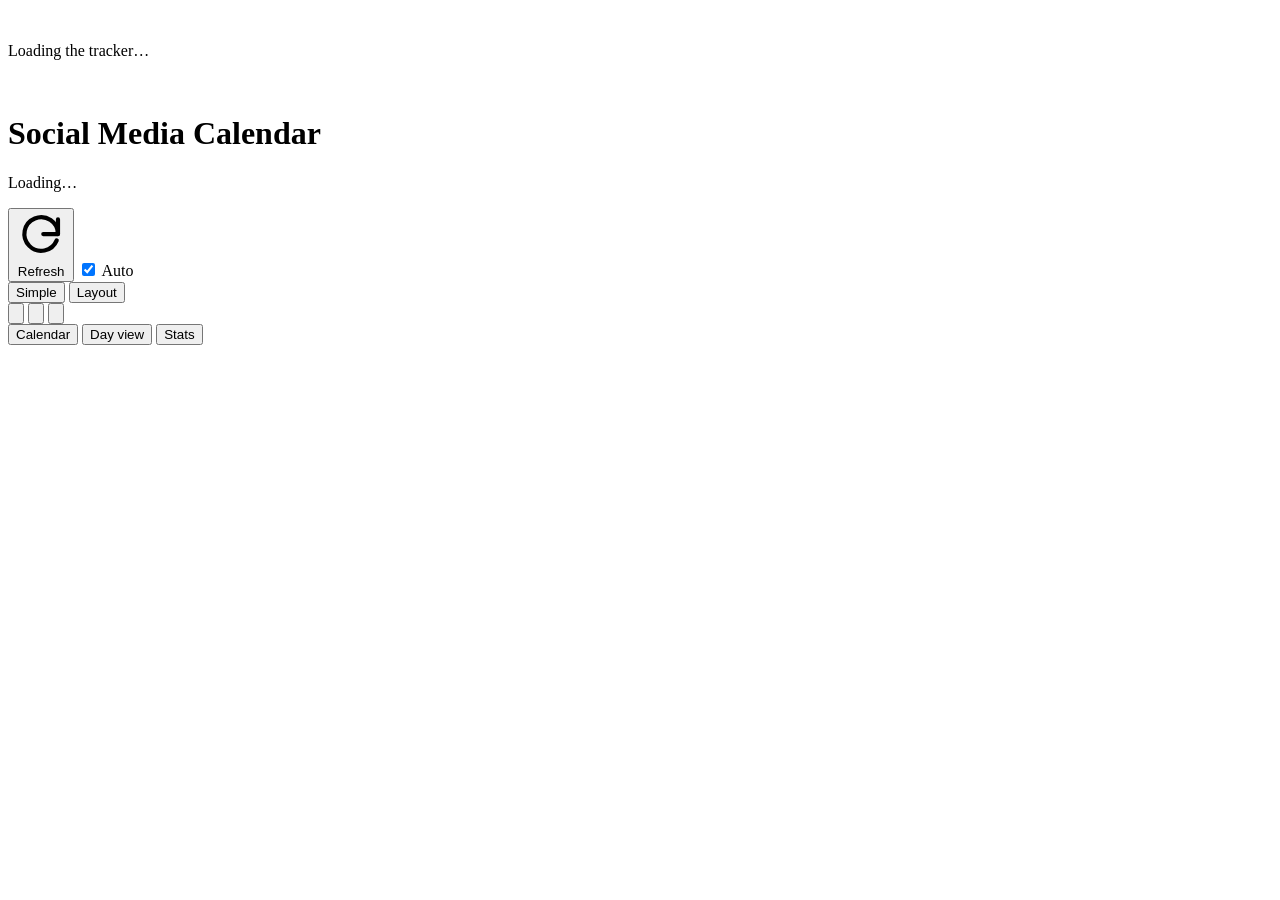
==== index.html @ 9141e15e "Add files via upload" ====
<!doctype html>
<html lang="en">
<head>
<meta charset="utf-8">
<meta name="viewport" content="width=device-width, initial-scale=1">
<title>Social Media Calendar — FUNalo MAX</title>
<meta name="theme-color" content="#ffffff">
<link rel="icon" href="img/profile_funalomax.png">
<link rel="preload" href="font/HelveticaNeue-Roman.otf" as="font" type="font/otf" crossorigin>
<link rel="preload" href="font/HelveticaNeue-Medium.otf" as="font" type="font/otf" crossorigin>

<!-- Order matters only for the first two: tokens define the variables everything else reads. -->
<link rel="stylesheet" href="css/fonts.css">
<link rel="stylesheet" href="css/tokens.css">
<link rel="stylesheet" href="css/base.css">
<link rel="stylesheet" href="css/shell.css">
<link rel="stylesheet" href="css/controls.css">
<link rel="stylesheet" href="css/calendar.css">
<link rel="stylesheet" href="css/dayview.css">
<link rel="stylesheet" href="css/post-card.css">
<link rel="stylesheet" href="css/media.css">
<link rel="stylesheet" href="css/mock-facebook.css">
<link rel="stylesheet" href="css/mock-instagram.css">
<link rel="stylesheet" href="css/mock-x.css">
<link rel="stylesheet" href="css/stats.css">
<link rel="stylesheet" href="css/states.css">
</head>
<body>

<div class="loader" id="loader">
  <img class="loader__mark" src="img/profile_funalomax.png" alt="">
  <div class="loader__ring" role="status" aria-label="Loading"></div>
  <p class="loader__label">Loading the tracker&hellip;</p>
</div>

<header class="appbar">
  <div class="appbar__brand">
    <img class="appbar__logo" src="img/profile_funalomax.png" alt="">
    <div class="appbar__titles">
      <h1 class="appbar__title">Social Media Calendar</h1>
      <p class="appbar__sync" id="sync-label">Loading&hellip;</p>
    </div>
  </div>

  <div class="appbar__actions">
    <div class="refresh">
      <button class="btn btn--icon" id="btn-refresh" data-act="refresh"
              title="Re-read the sheet now (R)" aria-label="Refresh data">
        <svg class="icon icon--spin-target" viewBox="0 0 24 24" aria-hidden="true">
          <path d="M20 11a8 8 0 1 0-.6 3" fill="none" stroke="currentColor" stroke-width="2"
                stroke-linecap="round"/>
          <path d="M20 4v7h-7" fill="none" stroke="currentColor" stroke-width="2"
                stroke-linecap="round" stroke-linejoin="round"/>
        </svg>
        <span class="btn__label">Refresh</span>
        <span class="refresh-dot" id="refresh-dot" hidden></span>
      </button>

      <label class="autochk" title="Re-read the sheet every minute">
        <input type="checkbox" id="chk-auto" data-act="toggle-auto" checked>
        <span class="autochk__box" aria-hidden="true"></span>
        <span class="autochk__label">Auto</span>
      </label>
    </div>

    <div class="seg" role="group" aria-label="Post rendering mode">
      <button class="seg__btn" data-act="set-mode" data-mode="simple">Simple</button>
      <button class="seg__btn" data-act="set-mode" data-mode="layout">Layout</button>
    </div>

    <div class="seg seg--icons" role="group" aria-label="Colour theme">
      <button class="seg__btn" data-act="set-theme" data-theme="light" title="Light" aria-label="Light theme">
        <svg class="icon" viewBox="0 0 24 24" aria-hidden="true">
          <circle cx="12" cy="12" r="4.2" fill="currentColor"/>
          <g stroke="currentColor" stroke-width="1.9" stroke-linecap="round">
            <path d="M12 2.4v2.3M12 19.3v2.3M2.4 12h2.3M19.3 12h2.3"/>
            <path d="M5.2 5.2l1.6 1.6M17.2 17.2l1.6 1.6M18.8 5.2l-1.6 1.6M6.8 17.2l-1.6 1.6"/>
          </g>
        </svg>
      </button>
      <button class="seg__btn" data-act="set-theme" data-theme="system" title="Match system" aria-label="Match system theme">
        <svg class="icon" viewBox="0 0 24 24" aria-hidden="true">
          <rect x="2.8" y="4.2" width="18.4" height="12.6" rx="2" fill="none"
                stroke="currentColor" stroke-width="1.9"/>
          <path d="M8.5 20.2h7" stroke="currentColor" stroke-width="1.9" stroke-linecap="round"/>
        </svg>
      </button>
      <button class="seg__btn" data-act="set-theme" data-theme="dark" title="Dark" aria-label="Dark theme">
        <svg class="icon" viewBox="0 0 24 24" aria-hidden="true">
          <path d="M20.5 14.6A8.6 8.6 0 0 1 9.4 3.5a8.7 8.7 0 1 0 11.1 11.1Z" fill="currentColor"/>
        </svg>
      </button>
    </div>
  </div>
</header>

<nav class="tabs" role="tablist" aria-label="Views">
  <button class="tab" role="tab" data-act="set-view" data-view="calendar">Calendar</button>
  <button class="tab" role="tab" data-act="set-view" data-view="day">Day view</button>
  <button class="tab" role="tab" data-act="set-view" data-view="stats">Stats</button>
</nav>

<!-- Raised when the sheet has postings whose date went by without ever being
     marked Posted. Sits above the filter bar so it is present on every tab. -->
<div class="alertbar" id="alertbar" hidden></div>

<div class="filterbar" id="filterbar" hidden></div>

<main class="main" id="main">
  <section class="view" id="view-calendar" role="tabpanel" aria-label="Calendar"></section>
  <section class="view" id="view-day" role="tabpanel" aria-label="Day view"></section>
  <section class="view" id="view-stats" role="tabpanel" aria-label="Stats"></section>
  <div class="statuspane" id="statuspane" hidden></div>
</main>

<div class="toasts" id="toasts" aria-live="polite"></div>

<noscript>
  <div class="bootmsg">
    <h2>JavaScript is required</h2>
    <p>This page builds the calendar in the browser from a live Google Sheet, so it needs
       JavaScript enabled.</p>
  </div>
</noscript>

<!--
  Boot guard - deliberately a CLASSIC inline script, not a module.

  Browsers refuse to load ES modules over file://, so js/main.js would never
  run and the page would sit blank forever. This runs regardless, explains what
  went wrong, and also acts as a watchdog if the modules fail for any other
  reason (a missing file, a bad deploy, a blocked script).
-->
<script>
(function () {
  var served = location.protocol === 'http:' || location.protocol === 'https:';

  function panel(html) {
    document.documentElement.setAttribute('data-boot-error', '1');
    var d = document.createElement('div');
    d.className = 'bootmsg';
    d.innerHTML = html;
    document.body.appendChild(d);
  }

  var SERVE_FIX =
    '<p>Run a small local server from this folder instead:</p>' +
    '<pre>python -m http.server 8000</pre>' +
    '<p>then open <a href="http://localhost:8000">http://localhost:8000</a>. ' +
    'Any real host - GitHub Pages, Netlify, an internal server - works too.</p>';

  if (!served) {
    panel(
      '<h2>This page needs to be served over HTTP</h2>' +
      '<p>It is open as <code>' + location.protocol + '</code> rather than from a web ' +
      'server. Two things break in that mode: the browser blocks ES modules, and ' +
      'Google refuses the cross-origin request for the sheet because the page has no ' +
      'real origin.</p>' + SERVE_FIX);
    return;
  }

  // Watchdog: if boot() never runs, say so instead of showing "Loading..." forever.
  window.setTimeout(function () {
    if (window.__fmcalBooted) return;
    panel(
      '<h2>The page did not finish loading</h2>' +
      '<p>The scripts under <code>js/</code> did not start. That usually means a file ' +
      'is missing or was not uploaded - open the browser console to see which one.</p>' +
      '<p>If you just edited the files, force a reload with ' +
      '<code>Ctrl</code>+<code>Shift</code>+<code>R</code> to clear the cached copy.</p>');
  }, 8000);
})();
</script>

<script type="module" src="js/main.js"></script>
</body>
</html>
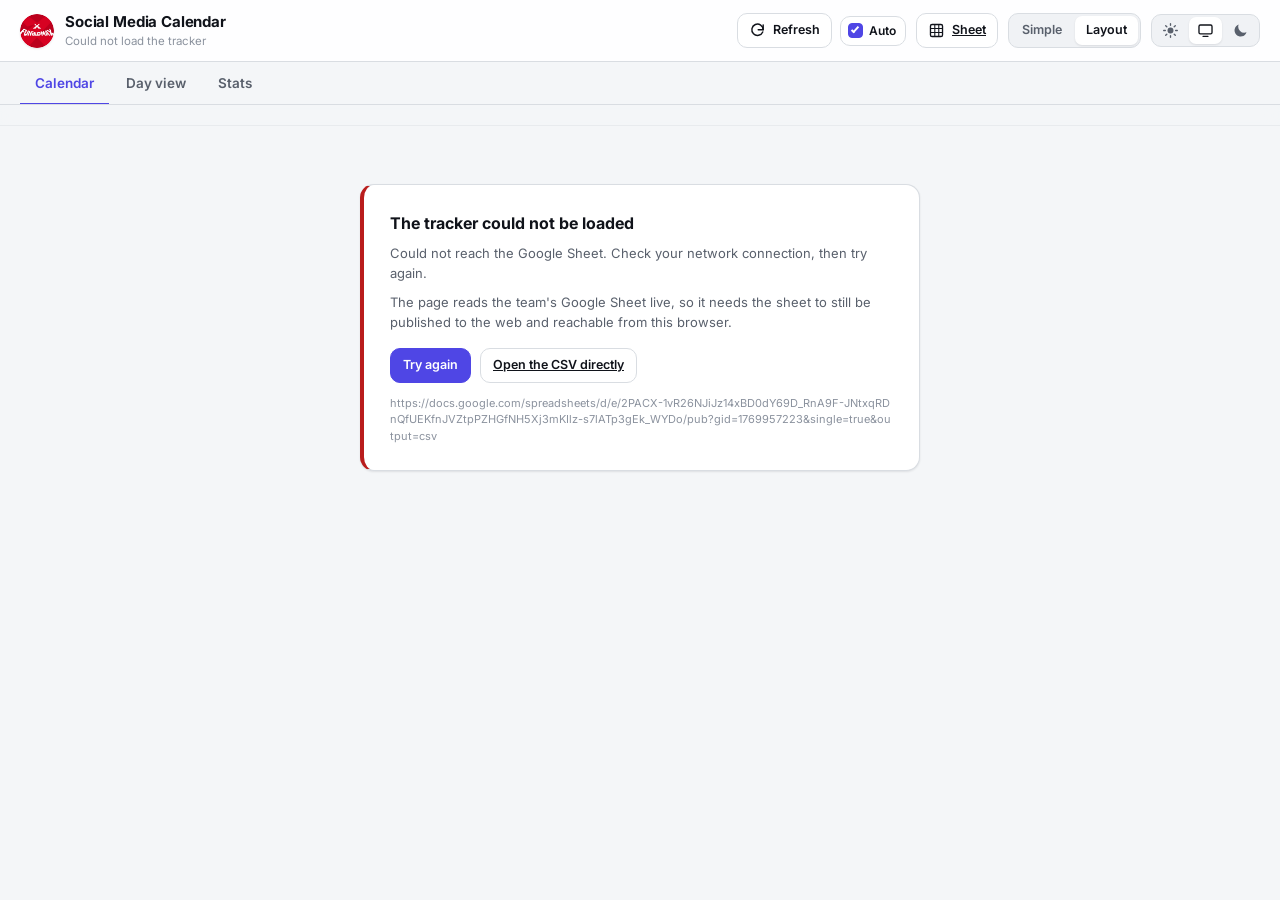
==== commit 0d51aae9: "update" ====
--- a/index.html
+++ b/index.html
@@ -6,8 +6,12 @@
 <title>Social Media Calendar — FUNalo MAX</title>
 <meta name="theme-color" content="#ffffff">
 <link rel="icon" href="img/profile_funalomax.png">
-<link rel="preload" href="font/HelveticaNeue-Roman.otf" as="font" type="font/otf" crossorigin>
-<link rel="preload" href="font/HelveticaNeue-Medium.otf" as="font" type="font/otf" crossorigin>
+<!-- One variable file carries every weight the page uses, so this single
+     preload covers the whole of it. The italic file is not preloaded: almost
+     nothing on the page is italic, and fetching it up front would compete with
+     the sheet. -->
+<link rel="preload" href="font/Inter-VariableFont_opsz,wght.ttf" as="font"
+      type="font/ttf" crossorigin>
 
 <!-- Order matters only for the first two: tokens define the variables everything else reads. -->
 <link rel="stylesheet" href="css/fonts.css">
@@ -23,6 +27,7 @@
 <link rel="stylesheet" href="css/mock-instagram.css">
 <link rel="stylesheet" href="css/mock-x.css">
 <link rel="stylesheet" href="css/stats.css">
+<link rel="stylesheet" href="css/lightbox.css">
 <link rel="stylesheet" href="css/states.css">
 </head>
 <body>
@@ -63,6 +68,20 @@
       </label>
     </div>
 
+    <!-- The page is read-only by design, so this is the way back to the place
+         the data is actually edited. href is filled in by js/main.js from
+         SHEET_URL, so the address lives in exactly one file. -->
+    <a class="btn btn--icon" id="btn-sheet" href="#" target="_blank" rel="noopener noreferrer"
+       title="Open the tracker sheet in a new tab">
+      <svg class="icon" viewBox="0 0 24 24" aria-hidden="true">
+        <rect x="3.5" y="3.5" width="17" height="17" rx="2.2" fill="none"
+              stroke="currentColor" stroke-width="1.9"/>
+        <path d="M3.5 9.2h17M3.5 14.8h17M9.6 3.5v17M15.2 3.5v17" stroke="currentColor"
+              stroke-width="1.5"/>
+      </svg>
+      <span class="btn__label">Sheet</span>
+    </a>
+
     <div class="seg" role="group" aria-label="Post rendering mode">
       <button class="seg__btn" data-act="set-mode" data-mode="simple">Simple</button>
       <button class="seg__btn" data-act="set-mode" data-mode="layout">Layout</button>
@@ -100,10 +119,6 @@
   <button class="tab" role="tab" data-act="set-view" data-view="stats">Stats</button>
 </nav>
 
-<!-- Raised when the sheet has postings whose date went by without ever being
-     marked Posted. Sits above the filter bar so it is present on every tab. -->
-<div class="alertbar" id="alertbar" hidden></div>
-
 <div class="filterbar" id="filterbar" hidden></div>
 
 <main class="main" id="main">
@@ -113,7 +128,13 @@
   <div class="statuspane" id="statuspane" hidden></div>
 </main>
 
-<div class="toasts" id="toasts" aria-live="polite"></div>
+<!-- One corner for everything that talks to the user: the standing notices
+     (past due, coming up) and the transient toasts, queued rather than stacked
+     on top of each other. Fixed, so it is present on every tab. -->
+<div class="cornerstack">
+  <div class="toasts" id="toasts" aria-live="polite"></div>
+  <div class="alertbar" id="alertbar" aria-live="polite" hidden></div>
+</div>
 
 <noscript>
   <div class="bootmsg">
--- a/css/fonts.css
+++ b/css/fonts.css
@@ -0,0 +1,37 @@
+/* ============================================================================
+   fonts.css — Inter, self-hosted from font/.
+
+   Two files cover the whole page. These are VARIABLE fonts: one upright file
+   carries every weight from 100 to 900 as a continuous axis, and one italic
+   file does the same, so there is no per-weight @font-face list and no weight
+   the page can ask for and not get.
+
+   `font-weight: 100 900` is what tells the browser the file spans that range.
+   Without it the face is treated as a single static weight and every other
+   weight is faked, which is exactly the blurry synthetic bold this replaces.
+
+   Inter also has an optical-size axis (opsz). `font-optical-sizing: auto` in
+   base.css lets the browser drive it from the font size, which is what keeps
+   a 10px status pill and a 26px KPI number looking like the same typeface.
+
+   `font-display: swap` means text is readable immediately in the fallback and
+   re-renders once the face lands, so a slow font never leaves the page blank.
+   ========================================================================== */
+
+@font-face {
+  font-family: "Inter Variable";
+  src: url("../font/Inter-VariableFont_opsz,wght.ttf") format("truetype");
+  font-weight: 100 900;
+  font-stretch: 100%;
+  font-style: normal;
+  font-display: swap;
+}
+
+@font-face {
+  font-family: "Inter Variable";
+  src: url("../font/Inter-Italic-VariableFont_opsz,wght.ttf") format("truetype");
+  font-weight: 100 900;
+  font-stretch: 100%;
+  font-style: italic;
+  font-display: swap;
+}
--- a/css/tokens.css
+++ b/css/tokens.css
@@ -0,0 +1,157 @@
+/* ============================================================================
+   tokens.css — the only place colours are defined.
+   Light is the base; dark overrides ONLY the tokens. A resolved data-theme
+   ("light" | "dark") is always written onto <html> by js/theme.js, so CSS never
+   has to deal with the tri-state "system" value or duplicate a media query.
+   ========================================================================== */
+
+:root {
+  color-scheme: light;
+
+  /* surfaces */
+  --bg:           #f4f6f8;
+  --bg-elev:      #ffffff;
+  --surface:      #ffffff;
+  --surface-2:    #f0f2f5;
+  --surface-3:    #e4e6eb;
+  --border:       #d9dde2;
+  --border-soft:  #e8ebee;
+
+  /* text */
+  --text:         #10131a;
+  --text-dim:     #59606c;
+  --text-faint:   #8b929e;
+  --text-inverse: #ffffff;
+
+  /* app accent (deliberately NOT a brand colour — brands get their own hues) */
+  --accent:       #4f46e5;
+  --accent-2:     #a855f7;
+  --accent-soft:  #eceafe;
+  --on-accent:    #ffffff;
+
+  /* caption tokens — links and hashtags are visibly different from each other */
+  --link:         #1a73e8;
+  --hash:         #1a73e8;
+  --mention:      #1a73e8;
+
+  /* status - one pair per stage of the workflow */
+  --st-needs:          #b45309;
+  --st-needs-bg:       #fef3c7;
+  --st-revision:       #c2410c;
+  --st-revision-bg:    #ffedd5;
+  --st-approval:       #1d4ed8;
+  --st-approval-bg:    #dbeafe;
+  --st-approved:       #0f766e;
+  --st-approved-bg:    #ccfbf1;
+  --st-scheduled:      #4338ca;
+  --st-scheduled-bg:   #e0e7ff;
+  --st-posted:         #15803d;
+  --st-posted-bg:      #dcfce7;
+  --st-resched:        #7e22ce;
+  --st-resched-bg:     #f3e8ff;
+  --st-unknown:        #6b7280;
+  --st-unknown-bg:     #eceff3;
+
+  /* feedback */
+  --warn:         #b45309;
+  --warn-bg:      #fef3c7;
+  --danger:       #b91c1c;
+  --danger-bg:    #fee2e2;
+
+  /* chrome */
+  --shadow-sm:  0 1px 2px rgba(16, 19, 26, .06), 0 1px 3px rgba(16, 19, 26, .04);
+  --shadow-md:  0 2px 6px rgba(16, 19, 26, .07), 0 8px 24px rgba(16, 19, 26, .06);
+  --shadow-lg:  0 10px 40px rgba(16, 19, 26, .14);
+  --ring:       0 0 0 3px color-mix(in srgb, var(--accent) 35%, transparent);
+
+  --radius-sm: 6px;
+  --radius:    10px;
+  --radius-lg: 14px;
+  --radius-xl: 18px;
+
+  /* placeholder weave — tuned separately per theme so it stays subtle in both */
+  --ph-a: #dfe3e9;
+  --ph-b: #eef1f5;
+
+  /* layout */
+  --strip-w:     500px;
+  --appbar-h:    62px;
+  --maxw:        1500px;
+}
+
+:root[data-theme="dark"] {
+  color-scheme: dark;
+
+  --bg:           #0e1013;
+  --bg-elev:      #15181c;
+  --surface:      #191d22;
+  --surface-2:    #22262c;
+  --surface-3:    #2c3138;
+  --border:       #2f353c;
+  --border-soft:  #23282e;
+
+  --text:         #e8eaed;
+  --text-dim:     #a5adb8;
+  --text-faint:   #737b86;
+  --text-inverse: #0e1013;
+
+  --accent:       #8b83f7;
+  --accent-2:     #c084fc;
+  --accent-soft:  #241f47;
+  --on-accent:    #10121a;
+
+  --link:         #6aa9ff;
+  --hash:         #6aa9ff;
+  --mention:      #6aa9ff;
+
+  --st-needs:          #fbbf24;
+  --st-needs-bg:       #3a2a06;
+  --st-revision:       #fb923c;
+  --st-revision-bg:    #3b1f08;
+  --st-approval:       #7dafff;
+  --st-approval-bg:    #12244a;
+  --st-approved:       #5eead4;
+  --st-approved-bg:    #0a2f2b;
+  --st-scheduled:      #a5b4fc;
+  --st-scheduled-bg:   #1e1f4d;
+  --st-posted:         #4ade80;
+  --st-posted-bg:      #10301c;
+  --st-resched:        #c79cff;
+  --st-resched-bg:     #2b1a44;
+  --st-unknown:        #9aa3ae;
+  --st-unknown-bg:     #262b31;
+
+  --warn:         #fbbf24;
+  --warn-bg:      #3a2a06;
+  --danger:       #f87171;
+  --danger-bg:    #3b1414;
+
+  --shadow-sm:  0 1px 2px rgba(0, 0, 0, .5);
+  --shadow-md:  0 2px 8px rgba(0, 0, 0, .5), 0 12px 30px rgba(0, 0, 0, .38);
+  --shadow-lg:  0 14px 46px rgba(0, 0, 0, .62);
+
+  --ph-a: #23282f;
+  --ph-b: #2b3138;
+}
+
+/* ---------------------------------------------------------------------------
+   Brand + platform hues. These are identity colours, so they do NOT flip with
+   the theme — only their soft backgrounds do.
+   ------------------------------------------------------------------------- */
+:root {
+  --brand-funalomax:          #e4322b;
+  --brand-funalomax-studios:  #7c3aed;
+  --brand-solaire-online:     #c0932f;
+  --brand-unknown:            #7b8493;
+
+  --pf-facebook:    #1877f2;
+  --pf-instagram:   #e1306c;
+  --pf-x:           #0f1419;
+  --pf-tiktok:      #fe2c55;
+  --pf-youtube:     #ff0000;
+  --pf-linkedin:    #0a66c2;
+  --pf-unspecified: #8b929e;
+}
+
+/* X's mark is black; it needs a light value on a dark ground. */
+:root[data-theme="dark"] { --pf-x: #e8eaed; }
--- a/css/base.css
+++ b/css/base.css
@@ -0,0 +1,126 @@
+/* ============================================================================
+   base.css — reset, typography, shared primitives.
+   ========================================================================== */
+
+*, *::before, *::after { box-sizing: border-box; }
+
+html { -webkit-text-size-adjust: 100%; }
+
+/* One stack, used everywhere. The self-hosted variable face comes first; a
+   locally installed Inter, then the system UI font, cover the gap while the
+   file loads. The emoji families are kept at the end because the captions are
+   full of emoji that Inter does not contain. */
+:root {
+  --font: "Inter Variable", Inter, system-ui, -apple-system, "Segoe UI",
+          Roboto, Helvetica, Arial, sans-serif,
+          "Apple Color Emoji", "Segoe UI Emoji", "Noto Color Emoji";
+}
+
+body {
+  margin: 0;
+  background: var(--bg);
+  color: var(--text);
+  font: 400 14.5px/1.5 var(--font);
+  overflow-x: hidden;
+
+  /* Inter carries an optical-size axis; letting the browser drive it from the
+     font size is what keeps a 10px status pill and a 26px KPI number reading
+     as the same typeface rather than as one scaled up. */
+  font-optical-sizing: auto;
+}
+
+/* Form controls do not inherit the page font by default. */
+button, input, select, textarea { font-family: inherit; }
+
+/* The one transition that fires on a theme flip. js/theme.js adds .theming for
+   160ms so this never runs during ordinary renders. */
+.theming, .theming * {
+  transition: background-color .16s ease, color .16s ease, border-color .16s ease;
+}
+
+h1, h2, h3, h4, p, figure { margin: 0; }
+img { max-width: 100%; display: block; }
+button { font: inherit; color: inherit; }
+a { color: var(--link); }
+
+:where(button, [tabindex], a):focus-visible {
+  outline: none;
+  box-shadow: var(--ring);
+  border-radius: var(--radius-sm);
+}
+
+code, pre {
+  font-family: ui-monospace, SFMono-Regular, "SF Mono", Menlo, Consolas, monospace;
+  font-size: .92em;
+}
+pre {
+  background: var(--surface-2);
+  border: 1px solid var(--border);
+  border-radius: var(--radius);
+  padding: 10px 12px;
+  overflow-x: auto;
+  margin: 10px 0;
+}
+
+/* thin, theme-aware scrollbars */
+* { scrollbar-width: thin; scrollbar-color: var(--surface-3) transparent; }
+*::-webkit-scrollbar { width: 9px; height: 9px; }
+*::-webkit-scrollbar-track { background: transparent; }
+*::-webkit-scrollbar-thumb {
+  background: var(--surface-3);
+  border-radius: 99px;
+  border: 2px solid transparent;
+  background-clip: content-box;
+}
+*::-webkit-scrollbar-thumb:hover { background: var(--text-faint); background-clip: content-box; }
+
+.icon { width: 17px; height: 17px; flex: 0 0 auto; }
+
+/* ---------------------------------------------------------------------------
+   .glyph — the single primitive for every black PNG icon in img/.
+   The PNG is used as a MASK, so the visible colour is currentColor: one asset
+   works in both themes and can also take a state colour (an IG like turning
+   red) with no extra files and no filter maths.
+
+   The mask-image itself is set INLINE by glyph() in js/render-post.js. It
+   cannot live here: a url() routed through a custom property is resolved
+   against the stylesheet that consumes it, so "img/x.png" would become
+   "css/img/x.png". Declared inline, the path stays document-relative.
+   ------------------------------------------------------------------------- */
+.glyph {
+  display: inline-block;
+  width: 1.2em;
+  height: 1.2em;
+  flex: 0 0 auto;
+  background-color: currentColor;
+  -webkit-mask-position: center;  mask-position: center;
+  -webkit-mask-size: contain;     mask-size: contain;
+  -webkit-mask-repeat: no-repeat; mask-repeat: no-repeat;
+}
+
+.sr-only {
+  position: absolute; width: 1px; height: 1px;
+  padding: 0; margin: -1px; overflow: hidden;
+  clip: rect(0 0 0 0); white-space: nowrap; border: 0;
+}
+
+/* The mock layouts are a preview, not a document: dragging across one should
+   move the rail, not smear a text selection over it. The caption is the one
+   thing you might want out of a mock, and clicking it copies the whole thing. */
+.postframe, .mock-fb, .mock-ig, .mock-x {
+  -webkit-user-select: none;
+  user-select: none;
+}
+
+.stack { display: flex; flex-direction: column; }
+.row   { display: flex; align-items: center; }
+.spacer { flex: 1 1 auto; }
+
+@media (prefers-reduced-motion: reduce) {
+  *, *::before, *::after {
+    animation-duration: .001ms !important;
+    animation-iteration-count: 1 !important;
+    transition-duration: .001ms !important;
+    scroll-behavior: auto !important;
+  }
+}
--- a/css/shell.css
+++ b/css/shell.css
@@ -0,0 +1,297 @@
+/* ============================================================================
+   shell.css — app bar, tabs, filter bar, view roots.
+   ========================================================================== */
+
+/* ---------------------------------------------------------------------------
+   The app bar rolls up when you scroll down and comes back when you scroll up,
+   so reading gets the height while the controls stay one flick away.
+
+   Sliding it up with a transform alone is not enough here. A transform is
+   purely visual: the bar keeps its place in the layout, so everything below it
+   stays exactly where it was and the day strips - which are sized from where
+   the rail actually sits on screen - gain nothing. The negative margin is what
+   actually hands the space back; the transform is what makes that look like
+   the bar sliding away rather than the page jumping.
+
+   --chrome-h is the bar's MEASURED height, written by main.js. It wraps to two
+   rows on a narrow window, so a hardcoded 62px would leave a band of empty
+   space behind on exactly the screens with the least to spare.
+   ------------------------------------------------------------------------- */
+
+.appbar {
+  position: sticky; top: 0; z-index: 40;
+  transition: transform .24s cubic-bezier(.22, .61, .36, 1),
+              margin-bottom .24s cubic-bezier(.22, .61, .36, 1);
+  display: flex; align-items: center; gap: 16px;
+  flex-wrap: wrap;
+  min-height: var(--appbar-h);
+  padding: 9px 20px;
+  background: color-mix(in srgb, var(--bg-elev) 88%, transparent);
+  backdrop-filter: saturate(160%) blur(12px);
+  border-bottom: 1px solid var(--border);
+}
+
+.appbar__brand { display: flex; align-items: center; gap: 11px; min-width: 0; }
+
+.appbar__logo {
+  width: 34px; height: 34px; border-radius: 50%;
+  object-fit: cover; flex: 0 0 auto;
+  box-shadow: var(--shadow-sm);
+}
+
+.appbar__titles { min-width: 0; }
+
+.appbar__title {
+  font-size: 15px; font-weight: 700; letter-spacing: -.01em;
+  white-space: nowrap; overflow: hidden; text-overflow: ellipsis;
+}
+
+.appbar__sync {
+  font-size: 11.5px; color: var(--text-faint);
+  display: flex; align-items: center; gap: 6px;
+  white-space: nowrap;
+}
+.appbar__sync b { font-weight: 600; color: var(--text-dim); }
+
+.appbar__actions {
+  margin-left: auto;
+  display: flex; align-items: center; gap: 10px; flex-wrap: wrap;
+}
+
+/* ------------------------------- tabs ----------------------------------- */
+
+:root[data-chrome="hidden"] .appbar {
+  transform: translateY(-100%);
+  margin-bottom: calc(-1 * var(--chrome-h, var(--appbar-h)));
+}
+
+/* The sticky rows below it re-anchor to where the bar used to be. */
+:root[data-chrome="hidden"] .tabs { top: 0; }
+:root[data-chrome="hidden"] .filterbar { top: var(--tabs-h, 43px); }
+
+@media (prefers-reduced-motion: reduce) {
+  .appbar { transition: none; }
+}
+
+.tabs {
+  position: sticky; top: var(--appbar-h); z-index: 30;
+  display: flex; gap: 2px;
+  padding: 0 20px;
+  background: var(--bg);
+  border-bottom: 1px solid var(--border);
+  overflow-x: auto;
+  scrollbar-width: none;
+}
+.tabs::-webkit-scrollbar { display: none; }
+
+.tab {
+  appearance: none; background: none; border: 0;
+  padding: 11px 15px 10px;
+  font-size: 13.5px; font-weight: 600;
+  color: var(--text-dim);
+  cursor: pointer; white-space: nowrap;
+  border-bottom: 2px solid transparent;
+  margin-bottom: -1px;
+}
+.tab:hover { color: var(--text); }
+.tab[aria-selected="true"] { color: var(--accent); border-bottom-color: var(--accent); }
+
+/* ----------------------------- filter bar -------------------------------- */
+
+.filterbar {
+  position: sticky; top: calc(var(--appbar-h) + var(--tabs-h, 43px)); z-index: 20;
+  display: flex; align-items: flex-start; gap: 8px 18px; flex-wrap: wrap;
+  padding: 10px 20px;
+  background: color-mix(in srgb, var(--bg) 92%, transparent);
+  backdrop-filter: blur(8px);
+  border-bottom: 1px solid var(--border-soft);
+}
+
+.fgroup { display: flex; align-items: center; gap: 7px; flex-wrap: wrap; }
+
+.fgroup__label {
+  font-size: 10.5px; font-weight: 700; letter-spacing: .07em;
+  text-transform: uppercase; color: var(--text-faint);
+  padding-right: 1px;
+}
+
+.filterbar__tail {
+  margin-left: auto;
+  display: flex; align-items: center; gap: 10px;
+  font-size: 12px; color: var(--text-dim);
+  white-space: nowrap;
+}
+.filterbar__count b { color: var(--text); font-weight: 700; }
+
+/* ------------------------------ views ------------------------------------ */
+
+.main {
+  max-width: var(--maxw);
+  margin: 0 auto;
+  padding: 18px 20px 64px;
+}
+
+/* The day rail wants every pixel the window has, so that whole strips fit side
+   by side instead of the last one being sliced off. The other two tabs keep
+   the reading measure. */
+:root[data-view="day"] .main { max-width: none; }
+
+.view[hidden] { display: none; }
+
+.viewhead {
+  display: flex; align-items: center; gap: 12px; flex-wrap: wrap;
+  margin-bottom: 14px;
+}
+.viewhead__title {
+  font-size: 19px; font-weight: 700; letter-spacing: -.02em;
+  min-width: 190px;
+}
+.viewhead__title small {
+  display: block; font-size: 11.5px; font-weight: 500;
+  color: var(--text-faint); letter-spacing: 0;
+}
+.viewhead__nav { display: flex; align-items: center; gap: 6px; }
+
+/* Lives inside .cornerstack, so it is positioned by the stack rather than by
+   pinning itself to the same corner and overlapping the notices. */
+.toasts {
+  display: flex; flex-direction: column; gap: 8px;
+}
+
+/* The filter toggle only exists on narrow screens; wide screens always show
+   the full bar, so it stays hidden there. */
+.fbar-toggle { display: none; }
+
+@media (max-width: 720px) {
+  .appbar { padding: 8px 14px; gap: 10px; }
+  .appbar__actions { gap: 7px; width: 100%; }
+  .tabs { padding: 0 14px; top: auto; position: static; }
+  .filterbar { padding: 9px 14px; position: static; gap: 8px; }
+  .main { padding: 14px 14px 56px; }
+  .btn__label { display: none; }
+
+  /* Four chip groups eat most of a phone screen and squeeze the day strips
+     down to nothing, so they collapse behind a toggle by default. */
+  .fbar-toggle {
+    display: inline-flex; align-items: center; gap: 7px;
+    padding: 6px 12px;
+    background: var(--surface);
+    color: var(--text);
+    border: 1px solid var(--border);
+    border-radius: 99px;
+    font-size: 12.5px; font-weight: 600;
+    cursor: pointer;
+  }
+  .fbar-toggle__n {
+    display: inline-flex; align-items: center; justify-content: center;
+    min-width: 17px; height: 17px; padding: 0 5px;
+    border-radius: 99px;
+    background: var(--accent); color: var(--on-accent);
+    font-size: 10.5px; font-weight: 700;
+  }
+  .filterbar:not(.is-open) .fgroup { display: none; }
+  .filterbar__tail { margin-left: auto; }
+}
+
+/* ============================================================================
+   The bottom-right corner stack.
+
+   One fixed column holds both the standing notices and the transient toasts,
+   so they queue above each other instead of overlapping in the same corner.
+   Toasts sit above the notices, so a passing message never covers a standing
+   one and neither has to move to make room.
+   ========================================================================== */
+
+.cornerstack {
+  position: fixed;
+  right: 18px; bottom: 18px;
+  z-index: 95;
+  display: flex; flex-direction: column; gap: 10px;
+  align-items: flex-end;
+  width: min(370px, calc(100vw - 36px));
+  pointer-events: none;            /* the gaps between cards stay click-through */
+}
+.cornerstack > * { pointer-events: auto; width: 100%; }
+
+.alertbar { display: flex; flex-direction: column; gap: 10px; }
+.alertbar[hidden] { display: none; }
+
+/* ---------------------------------------------------------------------------
+   A notice.
+
+   Bottom-right rather than a band across the top: it should nag without
+   shoving the calendar down the page, and it stays put while it is open. It
+   bounces on a slow loop so it keeps catching the eye of someone who has
+   settled into the view, and stops while hovered so it is not moving when you
+   go to click it.
+   ------------------------------------------------------------------------- */
+
+.notice {
+  --notice-c: var(--danger);
+  display: flex; align-items: flex-start; gap: 11px;
+  padding: 13px 14px;
+  background: var(--bg-elev);
+  color: var(--notice-c);
+  border: 1px solid color-mix(in srgb, var(--notice-c) 45%, transparent);
+  border-left: 4px solid var(--notice-c);
+  border-radius: var(--radius-lg);
+  box-shadow: var(--shadow-lg);
+  animation: alertin .3s ease both, alertnudge 4.5s ease-in-out 1.2s infinite;
+}
+
+/* Work that is merely approaching is a heads-up, not a failure, so it takes
+   the app accent rather than the danger red the past-due notice owns. */
+.notice--soon { --notice-c: var(--accent); }
+
+/* Stop moving the moment someone reaches for it. */
+.notice:hover, .notice:focus-within { animation: alertin .3s ease both; }
+
+@keyframes alertin {
+  from { opacity: 0; transform: translateY(14px) scale(.96); }
+  to   { opacity: 1; transform: none; }
+}
+
+/* A short double hop, then a long pause - insistent without being frantic. */
+@keyframes alertnudge {
+  0%, 82%, 100% { transform: translateY(0); }
+  86%  { transform: translateY(-9px); }
+  90%  { transform: translateY(0); }
+  94%  { transform: translateY(-4px); }
+  97%  { transform: translateY(0); }
+}
+
+.notice__icon { width: 20px; height: 20px; flex: 0 0 auto; margin-top: 1px; }
+
+.notice__body {
+  display: flex; flex-direction: column; gap: 3px;
+  min-width: 0; flex: 1;
+  line-height: 1.4;
+}
+.notice__body b { font-size: 13.5px; font-weight: 700; }
+.notice__body span { font-size: 12px; color: var(--text-dim); }
+
+.notice .btn--primary {
+  background: var(--notice-c);
+  border-color: var(--notice-c);
+  color: #fff;
+  align-self: flex-start;
+  margin-top: 2px;
+}
+.notice--soon .btn--primary { color: var(--on-accent); }
+
+.notice__x {
+  appearance: none; background: none; border: 0;
+  color: var(--text-faint);
+  font-size: 15px; line-height: 1;
+  padding: 2px; cursor: pointer;
+  flex: 0 0 auto;
+}
+.notice__x:hover { color: var(--text); }
+
+@media (prefers-reduced-motion: reduce) {
+  .notice { animation: alertin .3s ease both; }
+}
+
+@media (max-width: 720px) {
+  .cornerstack { right: 12px; left: 12px; bottom: 12px; width: auto; }
+}
--- a/css/controls.css
+++ b/css/controls.css
@@ -0,0 +1,348 @@
+/* ============================================================================
+   controls.css — buttons, segmented toggles, filter chips, status pills.
+   ========================================================================== */
+
+.btn {
+  appearance: none;
+  display: inline-flex; align-items: center; gap: 7px;
+  padding: 7px 12px;
+  background: var(--surface);
+  color: var(--text);
+  border: 1px solid var(--border);
+  border-radius: var(--radius);
+  font-size: 12.5px; font-weight: 600;
+  cursor: pointer;
+  position: relative;
+  white-space: nowrap;
+}
+.btn:hover { background: var(--surface-2); }
+.btn:active { transform: translateY(.5px); }
+.btn[disabled] { opacity: .6; cursor: default; }
+.btn--icon { padding: 7px 11px; }
+.btn--ghost { background: none; border-color: transparent; color: var(--text-dim); }
+.btn--ghost:hover { background: var(--surface-2); color: var(--text); }
+.btn--sq { padding: 6px 9px; }
+.btn--primary {
+  background: var(--accent); border-color: var(--accent); color: var(--on-accent);
+}
+.btn--primary:hover { filter: brightness(1.07); background: var(--accent); }
+
+.is-busy .icon--spin-target { animation: spin .8s linear infinite; }
+@keyframes spin { to { transform: rotate(360deg); } }
+
+/* --------------------- refresh button + auto checkbox -------------------- */
+
+.refresh {
+  display: inline-flex; align-items: center; gap: 8px;
+}
+
+/* Shows while a read of the sheet is in flight, the silent minute poll
+   included, so there is always a visible sign the page is talking to Google. */
+.refresh-dot {
+  position: absolute; top: 3px; right: 3px;
+  width: 8px; height: 8px; border-radius: 50%;
+  background: #e0242b;
+  box-shadow: 0 0 0 2px var(--surface);
+  animation: dotpulse 1s ease-in-out infinite;
+}
+.refresh-dot[hidden] { display: none; }
+@keyframes dotpulse {
+  0%, 100% { opacity: 1;   transform: scale(1); }
+  50%      { opacity: .45; transform: scale(.82); }
+}
+
+.autochk {
+  display: inline-flex; align-items: center; gap: 6px;
+  cursor: pointer;
+  user-select: none;
+  font-size: 12px; font-weight: 600;
+  color: var(--text-dim);
+  padding: 5px 9px 5px 7px;
+  border: 1px solid var(--border);
+  border-radius: var(--radius);
+  background: var(--surface);
+  white-space: nowrap;
+}
+.autochk:hover { background: var(--surface-2); color: var(--text); }
+.autochk input { position: absolute; opacity: 0; width: 0; height: 0; }
+
+.autochk__box {
+  width: 15px; height: 15px;
+  border-radius: 4px;
+  border: 1.5px solid var(--border);
+  background: var(--surface-2);
+  flex: 0 0 auto;
+  position: relative;
+}
+.autochk__box::after {
+  content: "";
+  position: absolute; left: 4px; top: 1px;
+  width: 4px; height: 8px;
+  border: solid var(--on-accent);
+  border-width: 0 2px 2px 0;
+  transform: rotate(42deg) scale(.6);
+  opacity: 0;
+  transition: opacity .12s ease, transform .12s ease;
+}
+.autochk input:checked + .autochk__box {
+  background: var(--accent);
+  border-color: var(--accent);
+}
+.autochk input:checked + .autochk__box::after { opacity: 1; transform: rotate(42deg) scale(1); }
+.autochk input:focus-visible + .autochk__box { box-shadow: var(--ring); }
+.autochk input:checked ~ .autochk__label { color: var(--text); }
+
+/* --------------------------- segmented control --------------------------- */
+
+.seg {
+  display: inline-flex;
+  background: var(--surface-2);
+  border: 1px solid var(--border);
+  border-radius: var(--radius);
+  padding: 2px;
+  gap: 2px;
+}
+.seg__btn {
+  appearance: none; background: none; border: 0;
+  padding: 5px 11px;
+  border-radius: 7px;
+  font-size: 12.5px; font-weight: 600;
+  color: var(--text-dim);
+  cursor: pointer;
+  display: inline-flex; align-items: center; justify-content: center;
+}
+.seg__btn:hover { color: var(--text); }
+.seg__btn[aria-pressed="true"] {
+  background: var(--surface);
+  color: var(--text);
+  box-shadow: var(--shadow-sm);
+}
+.seg--icons .seg__btn { padding: 5px 8px; }
+
+/* ------------------------------- chips ----------------------------------- */
+
+.fchip {
+  appearance: none;
+  display: inline-flex; align-items: center; gap: 6px;
+  padding: 4px 10px 4px 7px;
+  background: var(--surface);
+  border: 1px solid var(--border);
+  border-radius: 99px;
+  font-size: 12px; font-weight: 600;
+  color: var(--text-dim);
+  cursor: pointer;
+  white-space: nowrap;
+}
+.fchip:hover { background: var(--surface-2); color: var(--text); }
+.fchip[aria-pressed="true"] {
+  background: var(--accent-soft);
+  border-color: color-mix(in srgb, var(--accent) 45%, transparent);
+  color: var(--accent);
+}
+.fchip__dot {
+  width: 9px; height: 9px; border-radius: 50%;
+  background: var(--c, var(--text-faint));
+  flex: 0 0 auto;
+}
+.fchip__logo { width: 14px; height: 14px; border-radius: 50%; flex: 0 0 auto; }
+.fchip__n {
+  font-size: 10.5px; font-weight: 700;
+  color: var(--text-faint);
+  font-variant-numeric: tabular-nums;
+}
+.fchip[aria-pressed="true"] .fchip__n { color: inherit; opacity: .8; }
+
+/* A dashed outline marks a value the sheet never filled in. */
+.fchip--unset, .chip--unset { border-style: dashed; }
+
+/* ---------------------------- status pills -------------------------------- */
+
+.pill {
+  display: inline-flex; align-items: center; gap: 5px;
+  padding: 2px 8px;
+  border-radius: 99px;
+  font-size: 10.5px; font-weight: 700;
+  letter-spacing: .02em;
+  white-space: nowrap;
+  background: var(--pill-bg, var(--surface-2));
+  color: var(--pill-fg, var(--text-dim));
+}
+.pill--posted       { --pill-bg: var(--st-posted-bg);   --pill-fg: var(--st-posted); }
+.pill--needs-action { --pill-bg: var(--st-needs-bg);    --pill-fg: var(--st-needs); }
+.pill--for-approval { --pill-bg: var(--st-approval-bg); --pill-fg: var(--st-approval); }
+.pill--rescheduled  { --pill-bg: var(--st-resched-bg);  --pill-fg: var(--st-resched); }
+.pill--unknown      { --pill-bg: var(--st-unknown-bg);  --pill-fg: var(--st-unknown); }
+
+.tagline {
+  display: inline-flex; align-items: center; gap: 5px;
+  font-size: 11px; color: var(--text-faint);
+}
+
+/* The past-due lens in the filter bar. */
+.fchip--overdue {
+  border-color: color-mix(in srgb, var(--danger) 40%, transparent);
+  color: var(--danger);
+}
+.fchip--overdue:hover { background: var(--danger-bg); color: var(--danger); }
+.fchip--overdue[aria-pressed="true"] {
+  background: var(--danger); border-color: var(--danger); color: #fff;
+}
+.fchip--overdue[aria-pressed="true"] .fchip__n { color: #fff; opacity: .85; }
+
+/* Sits beside the status pill on any post whose date went by unposted. */
+.overduemark {
+  display: inline-flex; align-items: center; gap: 4px;
+  padding: 2px 8px;
+  border-radius: 99px;
+  background: var(--danger);
+  color: #fff;
+  font-size: 10.5px; font-weight: 700;
+  letter-spacing: .01em;
+  white-space: nowrap;
+}
+
+.warnmark {
+  display: inline-flex; align-items: center; justify-content: center;
+  width: 14px; height: 14px; border-radius: 50%;
+  background: var(--warn-bg); color: var(--warn);
+  font-size: 9.5px; font-weight: 800;
+  flex: 0 0 auto;
+}
+
+.linkbtn {
+  appearance: none; background: none; border: 0; padding: 0;
+  color: var(--link); font: inherit; font-size: 11.5px; font-weight: 600;
+  cursor: pointer; text-decoration: none;
+  display: inline-flex; align-items: center; gap: 4px;
+}
+.linkbtn:hover { text-decoration: underline; }
+
+/* ============================================================================
+   Filter facets.
+
+   One dropdown per facet rather than a wall of chips. With four facets and a
+   dozen values each, the chips pushed the calendar most of a screen down; the
+   buttons say what is selected so the bar still reads at a glance when closed.
+   ========================================================================== */
+
+.facets { display: flex; align-items: center; gap: 8px; flex-wrap: wrap; }
+
+.facet { position: relative; }
+
+.facet__btn {
+  display: inline-flex; align-items: center; gap: 7px;
+  padding: 6px 9px 6px 12px;
+  background: var(--surface);
+  border: 1px solid var(--border);
+  border-radius: var(--radius);
+  font-size: 12.5px; font-weight: 600;
+  color: var(--text-dim);
+  cursor: pointer;
+  white-space: nowrap;
+}
+.facet__btn:hover { background: var(--surface-2); color: var(--text); }
+.facet.is-open .facet__btn {
+  background: var(--surface-2);
+  color: var(--text);
+  border-color: color-mix(in srgb, var(--accent) 45%, transparent);
+}
+.facet__title { max-width: 190px; overflow: hidden; text-overflow: ellipsis; }
+
+.facet__n {
+  display: inline-flex; align-items: center; justify-content: center;
+  min-width: 17px; height: 17px; padding: 0 5px;
+  border-radius: 99px;
+  background: var(--accent); color: var(--on-accent);
+  font-size: 10.5px; font-weight: 700;
+}
+
+.facet__chev {
+  width: 14px; height: 14px;
+  color: var(--text-faint);
+  transition: transform .16s ease;
+}
+.facet.is-open .facet__chev { transform: rotate(180deg); }
+
+.facet__menu {
+  position: absolute; top: calc(100% + 6px); left: 0; z-index: 60;
+  min-width: 232px;
+  max-height: min(58vh, 420px);
+  overflow-y: auto;
+  overscroll-behavior: contain;
+  padding: 6px;
+  background: var(--bg-elev);
+  border: 1px solid var(--border);
+  border-radius: var(--radius);
+  box-shadow: var(--shadow-lg);
+  animation: facetin .14s ease both;
+}
+.facet__menu[hidden] { display: none; }
+@keyframes facetin {
+  from { opacity: 0; transform: translateY(-4px); }
+  to   { opacity: 1; transform: none; }
+}
+
+.facet__head {
+  display: flex; align-items: center; gap: 10px;
+  padding: 4px 8px 7px;
+  font-size: 10.5px; font-weight: 700; letter-spacing: .07em;
+  text-transform: uppercase;
+  color: var(--text-faint);
+  border-bottom: 1px solid var(--border-soft);
+  margin-bottom: 4px;
+}
+.facet__head .linkbtn { margin-left: auto; text-transform: none; letter-spacing: 0; }
+
+.fopt {
+  display: flex; align-items: center; gap: 9px;
+  width: 100%;
+  padding: 7px 8px;
+  appearance: none; background: none; border: 0;
+  border-radius: 7px;
+  font-size: 13px; font-weight: 500;
+  color: var(--text-dim);
+  cursor: pointer;
+  text-align: left;
+}
+.fopt:hover { background: var(--surface-2); color: var(--text); }
+.fopt[aria-checked="true"] { color: var(--text); font-weight: 600; }
+
+.fopt__box {
+  width: 15px; height: 15px;
+  border-radius: 4px;
+  border: 1.5px solid var(--border);
+  background: var(--surface-2);
+  flex: 0 0 auto;
+  position: relative;
+}
+.fopt__box::after {
+  content: "";
+  position: absolute; left: 4px; top: 1px;
+  width: 4px; height: 8px;
+  border: solid var(--on-accent);
+  border-width: 0 2px 2px 0;
+  transform: rotate(42deg) scale(.6);
+  opacity: 0;
+  transition: opacity .1s ease, transform .1s ease;
+}
+.fopt[aria-checked="true"] .fopt__box {
+  background: var(--accent); border-color: var(--accent);
+}
+.fopt[aria-checked="true"] .fopt__box::after { opacity: 1; transform: rotate(42deg) scale(1); }
+
+.fopt__label {
+  display: inline-flex; align-items: center; gap: 7px;
+  min-width: 0; flex: 1;
+}
+.fopt__n {
+  font-size: 11.5px; font-weight: 700;
+  color: var(--text-faint);
+  font-variant-numeric: tabular-nums;
+}
+
+@media (max-width: 720px) {
+  .facets { width: 100%; }
+  .facet { flex: 1 1 auto; }
+  .facet__btn { width: 100%; }
+  .facet__menu { left: 0; right: 0; min-width: 0; }
+}
--- a/css/calendar.css
+++ b/css/calendar.css
@@ -0,0 +1,171 @@
+/* ============================================================================
+   calendar.css — month grid, and the brand-grouped platform chips inside a day.
+   ========================================================================== */
+
+.cal {
+  background: var(--surface);
+  border: 1px solid var(--border);
+  border-radius: var(--radius-lg);
+  overflow: hidden;
+  box-shadow: var(--shadow-sm);
+}
+
+.cal__dow {
+  display: grid;
+  grid-template-columns: repeat(7, minmax(0, 1fr));
+  background: var(--surface-2);
+  border-bottom: 1px solid var(--border);
+}
+.cal__dow span {
+  padding: 11px 14px;
+  font-size: 12px; font-weight: 700; letter-spacing: .08em;
+  text-transform: uppercase;
+  color: var(--text-faint);
+  text-align: left;
+}
+/* Sunday and Saturday read as the weekend without shouting. */
+.cal__dow span:first-child, .cal__dow span:last-child { color: var(--accent); }
+
+.cal__grid {
+  display: grid;
+  grid-template-columns: repeat(7, minmax(0, 1fr));
+}
+
+.cell {
+  position: relative;
+  min-height: 164px;
+  padding: 10px 11px 12px;
+  border-right: 1px solid var(--border-soft);
+  border-bottom: 1px solid var(--border-soft);
+  display: flex; flex-direction: column; gap: 6px;
+  cursor: pointer;
+  background: var(--surface);
+}
+.cell:nth-child(7n) { border-right: 0; }
+.cell:hover { background: var(--surface-2); }
+.cell--out { background: var(--bg); cursor: default; }
+.cell--out:hover { background: var(--bg); }
+.cell--out .cell__date { color: var(--text-faint); opacity: .55; }
+.cell--weekend:not(.cell--out) { background: color-mix(in srgb, var(--surface-2) 45%, var(--surface)); }
+
+.cell__head { display: flex; align-items: center; gap: 7px; }
+
+.cell__date {
+  font-size: 16px; font-weight: 700;
+  color: var(--text-dim);
+  font-variant-numeric: tabular-nums;
+  line-height: 1.35;
+}
+.cell--today .cell__date {
+  background: var(--accent); color: var(--on-accent);
+  min-width: 28px; height: 28px;
+  border-radius: 50%;
+  display: inline-flex; align-items: center; justify-content: center;
+  padding: 0 5px;
+}
+.cell__total {
+  margin-left: auto;
+  font-size: 12px; font-weight: 700;
+  color: var(--text-faint);
+  font-variant-numeric: tabular-nums;
+}
+
+/* Capped on purpose. Left to grow, one heavy day stretches its whole week row
+   and the month stops being scannable; whatever does not fit is summarised by
+   .cell__more, and the day itself is one click away. */
+.cell__chips {
+  display: flex; flex-direction: column; gap: 7px;
+  min-width: 0;
+  max-height: var(--cell-chips-max, 112px);
+  overflow: hidden;
+}
+
+.cell__more {
+  margin-top: 3px;
+  font-size: 11px; font-weight: 700;
+  color: var(--accent);
+  white-space: nowrap;
+}
+.cell__more[hidden] { display: none; }
+
+/* a soft fade so a clipped chip row reads as continuing rather than cut off */
+.cell--clipped .cell__chips {
+  -webkit-mask-image: linear-gradient(to bottom, #000 78%, transparent 100%);
+          mask-image: linear-gradient(to bottom, #000 78%, transparent 100%);
+}
+
+/* one group per brand */
+.bgroup {
+  border-left: 4px solid var(--c, var(--text-faint));
+  padding-left: 8px;
+  display: flex; flex-direction: column; gap: 5px;
+  min-width: 0;
+}
+.bgroup__name {
+  font-size: 11px; font-weight: 700; letter-spacing: .04em;
+  text-transform: uppercase;
+  color: var(--c, var(--text-faint));
+  white-space: nowrap; overflow: hidden; text-overflow: ellipsis;
+}
+.bgroup__chips { display: flex; flex-wrap: wrap; gap: 5px; }
+
+/* one chip per platform, with the count for that platform on that day */
+.chip {
+  display: inline-flex; align-items: center; gap: 6px;
+  padding: 4px 10px 4px 5px;
+  background: var(--surface-2);
+  border: 1px solid var(--border-soft);
+  border-radius: 99px;
+  font-size: 13px; font-weight: 700;
+  color: var(--text-dim);
+  font-variant-numeric: tabular-nums;
+  line-height: 1.5;
+}
+.chip__logo { width: 19px; height: 19px; border-radius: 50%; flex: 0 0 auto; }
+.chip__ph {
+  width: 19px; height: 19px; border-radius: 50%;
+  font-size: 12px;
+  background: var(--pf-unspecified);
+  color: #fff;
+  display: inline-flex; align-items: center; justify-content: center;
+  font-size: 9px; font-weight: 800;
+  flex: 0 0 auto;
+}
+
+.cell__empty { flex: 1; }
+
+.cal__legend {
+  display: flex; align-items: center; gap: 16px; flex-wrap: wrap;
+  margin-top: 14px;
+  font-size: 13px; color: var(--text-faint);
+}
+.cal__legend .fchip__dot { width: 8px; height: 8px; }
+.cal__legend span { display: inline-flex; align-items: center; gap: 6px; }
+
+@media (max-width: 900px) {
+  .cell { min-height: 128px; padding: 7px; --cell-chips-max: 84px; }
+  .bgroup__name { font-size: 10px; }
+  .chip { font-size: 12px; }
+}
+@media (max-width: 620px) {
+  .cal__dow span { padding: 6px 4px; font-size: 9px; letter-spacing: .04em; }
+  /* Cells are only ~55px wide here, so the cap is what keeps a phone showing a
+     month rather than a very long list. Two chip rows is the useful minimum;
+     anything past that is summarised and the day itself is one tap away. */
+  .cell { min-height: 96px; padding: 4px 3px; gap: 3px; --cell-chips-max: 74px; }
+  .cell__total { display: none; }
+  .bgroup { padding-left: 4px; border-left-width: 2px; }
+  .bgroup__name { display: none; }
+  .chip { padding: 1px 4px 1px 2px; font-size: 9.5px; }
+  .chip__logo, .chip__ph { width: 11px; height: 11px; }
+}
+
+/* A past day still holding unposted work, flagged on the grid itself so the
+   backlog is visible without opening anything. */
+.cell--overdue {
+  background: color-mix(in srgb, var(--danger) 7%, var(--surface));
+  box-shadow: inset 3px 0 0 var(--danger);
+}
+.cell--overdue:hover { background: color-mix(in srgb, var(--danger) 12%, var(--surface)); }
+.cell--overdue .cell__total { color: var(--danger); font-weight: 800; }
+.cell--overdue .cell__total::after { content: " !"; }
--- a/css/dayview.css
+++ b/css/dayview.css
@@ -0,0 +1,326 @@
+/* ============================================================================
+   dayview.css — the horizontal rail of day strips.
+
+   The rail is a native overflow-x scroller. Pointer drag (js/interactions.js)
+   only writes scrollLeft on top of it, so trackpad momentum, touch inertia and
+   keyboard scrolling all come for free; the settle onto a strip edge is then
+   animated in JS rather than left to CSS scroll-snap, which lands abruptly.
+   ========================================================================== */
+
+/* ---------------------------------------------------------------------------
+   The rail wants every pixel the window has.
+
+   Two things give it that width. The view escapes .main's padding with a
+   negative margin, and shell.css drops .main's max-width entirely while the
+   day tab is open - which is cheaper and safer than a 100vw full-bleed, since
+   100vw counts the vertical scrollbar and would hand the page a horizontal one.
+
+   sizeRail() then divides that width into an ODD number of columns, so the day
+   in the middle is genuinely centred and the two beside it end exactly at the
+   rail's edges instead of being sliced off by however many pixels were left
+   over.
+   ------------------------------------------------------------------------- */
+.dayview { margin: 0 calc(-1 * var(--gutter, 20px)); }
+
+.dayview__head {
+  display: flex; align-items: center; gap: 12px; flex-wrap: wrap;
+  padding: 0 var(--gutter, 20px) 12px;
+}
+
+/* ---------------------------------------------------------------------------
+   The day ruler.
+
+   One slot per day of the month, with a box that tracks whichever day the rail
+   is centred on. It replaces a proportional scrollbar because at this scale the
+   days themselves are the useful landmarks: you scrub to "the 18th", not to
+   "62% of the way along". The dot under a number means that day has posts.
+   ------------------------------------------------------------------------- */
+
+.railbar { padding: 0 var(--gutter, 20px) 14px; }
+.railbar[hidden] { display: none; }
+
+.dayruler {
+  position: relative;
+  display: flex;
+  align-items: stretch;
+  padding: 3px;
+  border-radius: var(--radius);
+  background: var(--surface-2);
+  border: 1px solid var(--border-soft);
+  cursor: grab;
+  touch-action: none;          /* the scrub gesture is handled in JS */
+  user-select: none;
+}
+.dayruler.is-dragging { cursor: grabbing; }
+
+/* the box that marks the day you are looking at */
+.dayruler__box {
+  position: absolute;
+  top: 3px; bottom: 3px; left: 0;
+  border-radius: 7px;
+  background: var(--accent);
+  box-shadow: var(--shadow-sm);
+  transition: transform .22s cubic-bezier(.22, .61, .36, 1), width .22s ease;
+  pointer-events: none;
+}
+.dayruler.is-dragging .dayruler__box { transition: none; }
+
+.dayruler__day {
+  position: relative;
+  flex: 1 1 0;
+  min-width: 0;
+  appearance: none;
+  background: none;
+  border: 0;
+  padding: 5px 0 4px;
+  border-radius: 7px;
+  cursor: pointer;
+  display: flex; flex-direction: column; align-items: center; gap: 3px;
+  color: var(--text-dim);
+  font-size: 12px; font-weight: 600;
+  font-variant-numeric: tabular-nums;
+  line-height: 1;
+}
+.dayruler__day:hover { color: var(--text); }
+.dayruler__day.is-empty { color: var(--text-faint); font-weight: 500; }
+.dayruler__day.is-weekend .dayruler__n { color: var(--accent); }
+.dayruler__day.is-today .dayruler__n { text-decoration: underline; text-underline-offset: 2px; }
+
+/* the active day sits on the accent box, so it flips to the contrast colour */
+.dayruler__day.is-active,
+.dayruler__day.is-active .dayruler__n { color: var(--on-accent); font-weight: 700; }
+.dayruler__day.is-active .dayruler__dot { background: var(--on-accent); }
+
+.dayruler__n { position: relative; }
+
+.dayruler__dot {
+  width: 4px; height: 4px;
+  border-radius: 50%;
+  background: var(--accent);
+}
+.dayruler__dot[hidden] { display: none; }
+/* keeps every slot the same height whether or not it has a dot */
+.dayruler__day.is-empty::after,
+.dayruler__day:has(.dayruler__dot[hidden])::after {
+  content: ""; width: 4px; height: 4px;
+}
+
+@media (max-width: 720px) {
+  .dayruler__day { font-size: 10.5px; }
+  .dayruler__dot { width: 3px; height: 3px; }
+}
+
+.rail {
+  display: flex;
+  gap: 14px;
+  padding: 2px var(--rail-pad, var(--gutter, 20px)) 18px;
+  overflow-x: auto;
+  overflow-y: hidden;
+  /* No CSS scroll-snap here on purpose. The settle is animated in JS
+     (glideTo in interactions.js) so it eases into place; leaving snap on would
+     fight that animation frame by frame and land hard. */
+  overscroll-behavior-x: contain;
+  cursor: grab;
+  scrollbar-width: none;
+}
+.rail::-webkit-scrollbar { display: none; }
+.rail:focus-visible { outline: none; box-shadow: none; }
+.rail.is-dragging {
+  cursor: grabbing;
+  user-select: none;
+  scroll-behavior: auto;
+}
+
+.strip {
+  flex: 0 0 var(--strip-w);
+  width: var(--strip-w);
+  display: flex; flex-direction: column;
+  /* A definite height, measured from the rail's real position on screen, so a
+     day column always fills the window and its posts scroll inside it at full
+     size. Capping it to a fraction of the viewport instead would squeeze a
+     busy day into a box too short to read. */
+  height: var(--strip-h, 70vh);
+  min-height: 360px;
+  background: var(--surface);
+  border: 1px solid var(--border);
+  border-radius: var(--radius-lg);
+  box-shadow: var(--shadow-sm);
+  overflow: hidden;
+
+  /* The day you are on is the subject; its neighbours are context. */
+  opacity: .58;
+  transition: opacity .25s ease;
+}
+.rail.is-dragging .strip { transition: none; }
+.strip--active { opacity: 1; }
+.strip--today { border-color: color-mix(in srgb, var(--accent) 55%, var(--border)); }
+/* a strip narrowed to one platform says so at a glance, from the outside */
+.strip--lensed { border-color: color-mix(in srgb, var(--accent) 60%, var(--border)); }
+.strip--active { box-shadow: var(--shadow-md); }
+.strip--empty { background: var(--bg-elev); }
+
+.strip__head {
+  padding: 10px 12px;
+  border-bottom: 1px solid var(--border-soft);
+  background: var(--surface-2);
+  display: flex; flex-direction: column; gap: 6px;
+  flex: 0 0 auto;
+}
+/* Sits above the scrolling body, so the date stays visible while you read
+   down a busy day. */
+.strip__dow {
+  font-size: 10px; font-weight: 700; letter-spacing: .09em;
+  text-transform: uppercase; color: var(--text-faint);
+}
+.strip__date {
+  display: flex; align-items: baseline; gap: 7px;
+}
+.strip__num {
+  font-size: 21px; font-weight: 700; letter-spacing: -.02em;
+  font-variant-numeric: tabular-nums; line-height: 1;
+}
+.strip--today .strip__num { color: var(--accent); }
+.strip__mon { font-size: 12px; font-weight: 600; color: var(--text-dim); }
+.strip__count {
+  margin-left: auto;
+  font-size: 11px; font-weight: 600; color: var(--text-faint);
+  font-variant-numeric: tabular-nums;
+}
+/* ---------------------------------------------------------------------------
+   The per-platform chips in a strip header double as a filter for that strip
+   alone: a day carrying a Facebook post, an Instagram crosspost and two TikToks
+   can be read one channel at a time without touching the global filter bar and
+   emptying every other day in the month.
+
+   The selection is deliberately local and temporary - it clears as soon as the
+   rail moves on - so nobody is left wondering later why one day looks short.
+   ------------------------------------------------------------------------- */
+.strip__chips { display: flex; flex-wrap: wrap; gap: 4px; }
+
+button.chip {
+  appearance: none;
+  font: inherit;
+  cursor: pointer;
+}
+button.chip:hover { border-color: var(--accent); color: var(--text); }
+button.chip[aria-pressed="true"] {
+  background: var(--accent);
+  border-color: var(--accent);
+  color: var(--on-accent);
+}
+button.chip[aria-pressed="true"] .chip__logo { filter: none; }
+
+/* Says what the local filter is doing and offers the way out of it. */
+.strip__only {
+  display: flex; align-items: center; gap: 6px;
+  font-size: 10.5px; font-weight: 600;
+  color: var(--accent);
+}
+.strip__only button {
+  appearance: none; background: none; border: 0; padding: 0;
+  color: inherit; font: inherit; text-decoration: underline;
+  cursor: pointer;
+}
+
+.strip__body {
+  flex: 1 1 auto;
+  overflow-y: auto;
+  overscroll-behavior-y: contain;
+  touch-action: pan-y;           /* a vertical finger drag scrolls posts, not the rail */
+  padding: 10px;
+  display: flex; flex-direction: column; gap: 12px;
+}
+/* Post cards are flex items in a height-capped column, so without this they
+   shrink: media placeholders lose their aspect ratio and the action bars get
+   squashed to nothing. They must keep their natural height and let the body
+   scroll instead. */
+.strip__body > * { flex: 0 0 auto; }
+
+.strip__brand {
+  font-size: 9.5px; font-weight: 700; letter-spacing: .07em;
+  text-transform: uppercase;
+  color: var(--c, var(--text-faint));
+  display: flex; align-items: center; gap: 6px;
+  padding-top: 2px;
+}
+.strip__brand::after {
+  content: ""; flex: 1; height: 1px;
+  background: color-mix(in srgb, var(--c, var(--border)) 30%, transparent);
+}
+
+.strip__none {
+  flex: 1;
+  display: flex; flex-direction: column; align-items: center; justify-content: center;
+  gap: 6px; padding: 26px 14px;
+  color: var(--text-faint); font-size: 12px; text-align: center;
+}
+.strip__none svg { opacity: .35; width: 26px; height: 26px; }
+
+/* Placeholder that holds a strip's height until IntersectionObserver hydrates it,
+   so the rail's scroll geometry never shifts under the user. */
+.strip__skeleton {
+  flex: 1;
+  margin: 10px;
+  border-radius: var(--radius);
+  background: linear-gradient(100deg,
+    var(--surface-2) 30%, var(--surface-3) 50%, var(--surface-2) 70%);
+  background-size: 220% 100%;
+  animation: shimmer 1.4s linear infinite;
+  min-height: 220px;
+}
+@keyframes shimmer { to { background-position: -220% 0; } }
+
+.railnav { display: flex; align-items: center; gap: 6px; }
+.railnav__pos {
+  font-size: 12px; font-weight: 600; color: var(--text-dim);
+  min-width: 132px; text-align: center;
+  font-variant-numeric: tabular-nums;
+}
+
+.railhint {
+  padding: 0 var(--gutter, 20px);
+  font-size: 11.5px; color: var(--text-faint);
+  display: flex; align-items: center; gap: 8px; flex-wrap: wrap;
+}
+.kbd {
+  display: inline-block;
+  padding: 1px 5px;
+  border: 1px solid var(--border);
+  border-bottom-width: 2px;
+  border-radius: 5px;
+  background: var(--surface-2);
+  font-size: 10.5px; font-weight: 600;
+  font-family: inherit;
+}
+
+@media (max-width: 720px) {
+  :root { --strip-w: 300px; }
+  .dayview { margin: 0 calc(-1 * 14px); }
+  .dayview__head, .rail, .railhint, .railbar { --gutter: 14px; }
+  .strip { min-height: 320px; }
+}
+
+/* ------------------------- past due, in the day view ---------------------- */
+
+.strip--overdue { border-color: color-mix(in srgb, var(--danger) 55%, var(--border)); }
+.strip--overdue .strip__head {
+  background: color-mix(in srgb, var(--danger) 10%, var(--surface-2));
+  box-shadow: inset 0 -1px 0 color-mix(in srgb, var(--danger) 30%, transparent);
+}
+
+.strip__late {
+  font-size: 10.5px; font-weight: 700;
+  color: var(--danger);
+  white-space: nowrap;
+}
+
+/* the ruler dot turns red on a day carrying past-due work, so the backlog is
+   findable by scrubbing rather than by hunting */
+.dayruler__day.is-overdue .dayruler__dot { background: var(--danger); }
+.dayruler__day.is-overdue .dayruler__n { color: var(--danger); }
+.dayruler__day.is-overdue.is-active .dayruler__n,
+.dayruler__day.is-overdue.is-active .dayruler__dot {
+  color: var(--on-accent);
+  background: var(--on-accent);
+}
+.dayruler__day.is-overdue.is-active .dayruler__n { background: none; }
--- a/css/post-card.css
+++ b/css/post-card.css
@@ -0,0 +1,223 @@
+/* ============================================================================
+   post-card.css — Simple mode card. Also the fallback renderer in Layout mode
+   for TikTok / YouTube / LinkedIn / Unspecified, which have no mock by design.
+   ========================================================================== */
+
+.pcard {
+  border: 1px solid var(--border);
+  border-radius: var(--radius);
+  background: var(--surface);
+  overflow: hidden;
+}
+/* The same header sits above every post - simple card and platform mock alike
+   - so the platform is always named.
+
+   A grid rather than a wrapping flex row. With plain flex-wrap every chip found
+   its own line independently, so "Instagram / crosspost / Posted / Reels / time"
+   sprawled over three or four ragged rows. Here the platform stays pinned left,
+   the time and chevron stay pinned right, and only the tags in the middle wrap
+   - as one block, against their own column. */
+.pcard__top {
+  display: grid;
+  grid-template-columns: auto auto minmax(0, 1fr) auto auto auto;
+  align-items: center;
+  gap: 4px 8px;
+  padding: 9px 11px;
+  border-bottom: 1px solid var(--border-soft);
+  background: var(--surface-2);
+}
+
+.pcard__tags {
+  display: flex; align-items: center; flex-wrap: wrap;
+  gap: 5px;
+  min-width: 0;
+}
+.pcard__logo { width: 20px; height: 20px; border-radius: 50%; flex: 0 0 auto; }
+.pcard__ph {
+  width: 20px; height: 20px; border-radius: 50%;
+  background: var(--pf-unspecified); color: #fff;
+  display: inline-flex; align-items: center; justify-content: center;
+  font-size: 12px; font-weight: 800; flex: 0 0 auto;
+}
+.pcard__pf {
+  font-size: 13px; font-weight: 700;
+  white-space: nowrap; overflow: hidden; text-overflow: ellipsis;
+}
+.pcard__time {
+  margin-left: auto; font-size: 11.5px; color: var(--text-faint);
+  white-space: nowrap;
+}
+
+/* When the tags need a second line, the header stops being vertically centred
+   and aligns to the top so the platform name still lines up with the first row
+   of tags rather than floating in the middle. */
+.pcard__top:has(.pcard__tags) { align-items: start; }
+.pcard__top > :not(.pcard__tags) { align-self: center; }
+
+/* Marks one half of a crosspost, so it is clear the same row is also drawn
+   under another platform rather than being duplicated by mistake. */
+.crossmark {
+  display: inline-flex; align-items: center; gap: 3px;
+  padding: 2px 7px;
+  border-radius: 99px;
+  background: var(--accent-soft);
+  color: var(--accent);
+  font-size: 10.5px; font-weight: 700;
+  white-space: nowrap;
+}
+
+/* The header doubles as the collapse toggle for its post. */
+.pcard__top { cursor: pointer; }
+.pcard__top:hover { background: var(--surface-3); }
+.pcard__top:focus-visible { box-shadow: var(--ring); }
+
+/* Opens the post in the spotlight overlay. Kept out of the header's collapse
+   target by being a real button - closest('[data-act]') finds it first. */
+.pcard__zoom {
+  appearance: none; background: none; border: 0; padding: 2px;
+  width: 22px; height: 22px;
+  color: var(--text-faint);
+  cursor: pointer;
+  display: inline-flex; align-items: center; justify-content: center;
+  border-radius: 5px;
+}
+.pcard__zoom svg { width: 15px; height: 15px; }
+.pcard__zoom:hover { color: var(--accent); background: var(--surface-3); }
+
+.pcard__chev {
+  width: 16px; height: 16px;
+  flex: 0 0 auto;
+  color: var(--text-faint);
+  transition: transform .16s ease;
+}
+/* points down when open, right when collapsed */
+.is-collapsed > .pcard__top .pcard__chev { transform: rotate(-90deg); }
+
+/* Collapsing hides the post itself and keeps the internal note, which is the
+   one thing you still want visible when flattening a day into a list. */
+.pcard.is-collapsed > .pcard__body,
+.postframe.is-collapsed > .postframe__body { display: none; }
+.pcard.is-collapsed > .pcard__top,
+.postframe.is-collapsed > .pcard__top { border-bottom-color: transparent; }
+.pcard.is-collapsed .note,
+.postframe.is-collapsed .note { border-top-style: solid; }
+
+/* Layout mode: the header strip above a platform mock. */
+.postframe {
+  border: 1px solid var(--border);
+  border-radius: var(--radius);
+  background: var(--surface);
+  overflow: hidden;
+}
+.postframe__body { padding: 10px; background: var(--surface-2); }
+.postframe .mock-fb,
+.postframe .mock-ig,
+.postframe .mock-x { box-shadow: var(--shadow-sm); }
+.pcard__body { padding: 9px 10px; display: flex; flex-direction: column; gap: 8px; }
+.pcard__meta { display: flex; align-items: center; gap: 6px; flex-wrap: wrap; }
+.pcard__type {
+  font-size: 11px; font-weight: 700;
+  color: var(--text-dim);
+  background: var(--surface-3);
+  border-radius: 99px; padding: 2px 8px;
+}
+.pcard__files {
+  font-size: 11px; color: var(--text-faint);
+  display: flex; align-items: center; gap: 6px;
+}
+.pcard__files span { min-width: 0; word-break: break-all; }
+.glyph--clip { width: 13px; height: 13px; opacity: .8; }
+.pcard__links { display: flex; align-items: center; gap: 12px; flex-wrap: wrap; }
+
+/* The thumbnail is a fixed band, and the placeholder fills it rather than
+   keeping its own aspect ratio. Without this a 9:16 reel laid out at its full
+   height and was then clipped by max-height, which left the play badge - which
+   centres itself in the FULL box - sitting low and off-centre in what you
+   could actually see. */
+.pcard__thumb {
+  border-radius: var(--radius-sm);
+  overflow: hidden;
+  height: 152px;
+}
+/* clickableMediaHTML wraps the placeholder in .mediawrap, so the height has to
+   be handed down the whole chain or it resolves against an auto-height parent
+   and collapses to nothing. */
+.pcard__thumb > .mediawrap,
+.pcard__thumb .ph,
+.pcard__thumb .phgrid,
+.pcard__thumb .ph-ugc { aspect-ratio: auto; height: 100%; }
+.pcard__thumb .ph-ugc { display: flex; flex-direction: column; }
+.pcard__thumb .ph-ugc .ph { flex: 1; min-height: 0; }
+.pcard__thumb .ph__play { width: 46px; height: 46px; }
+
+/* the "simple view" listing inside a strip when Simple mode is on */
+.pcard--compact .pcard__thumb { display: none; }
+
+/* --------------------- shared caption typography ------------------------- */
+
+.cap {
+  white-space: pre-wrap;         /* keeps sheet line breaks without injecting <br> */
+  overflow-wrap: anywhere;
+  font-size: 13.5px; line-height: 1.45;
+  color: var(--text);
+}
+
+/* Captions are click-to-copy. The affordance is deliberately quiet - a cursor
+   and a faint tint on hover - so it never competes with the mock it sits in. */
+.cap--copy { cursor: pointer; border-radius: 6px; margin: -2px -4px; padding: 2px 4px; }
+.cap--copy:hover { background: color-mix(in srgb, var(--accent) 9%, transparent); }
+.cap--copy:active { background: color-mix(in srgb, var(--accent) 15%, transparent); }
+.cap--sm { font-size: 12px; }
+.cap--clamp {
+  display: -webkit-box;
+  -webkit-line-clamp: 4;
+  -webkit-box-orient: vertical;
+  overflow: hidden;
+}
+.cap--none { color: var(--text-faint); font-style: italic; }
+
+.cap-link    { color: var(--link); text-decoration: none; cursor: pointer; }
+.cap-link:hover { text-decoration: underline; }
+.cap-tag     { color: var(--hash); font-weight: 500; }
+.cap-at      { color: var(--mention); }
+
+.cap-more {
+  appearance: none; background: none; border: 0; padding: 0;
+  color: var(--text-faint); font: inherit; font-size: 12.5px; font-weight: 600;
+  cursor: pointer;
+}
+.cap-more:hover { color: var(--text-dim); }
+
+/* ------------------------ internal note / mock comment -------------------- */
+
+.note {
+  display: flex; gap: 8px; align-items: flex-start;
+  padding: 8px 10px;
+  border-top: 1px dashed var(--border);
+  background: color-mix(in srgb, var(--warn-bg) 35%, var(--surface));
+}
+.note__av {
+  width: 24px; height: 24px; border-radius: 50%;
+  background: var(--surface-3); color: var(--text-dim);
+  display: inline-flex; align-items: center; justify-content: center;
+  font-size: 10px; font-weight: 800; flex: 0 0 auto;
+}
+.note__bub { min-width: 0; flex: 1; }
+.note__who {
+  font-size: 11.5px; font-weight: 700;
+  display: flex; align-items: center; gap: 6px; flex-wrap: wrap;
+}
+.note__tag {
+  font-size: 9px; font-weight: 700; letter-spacing: .05em;
+  text-transform: uppercase;
+  color: var(--warn);
+  background: var(--warn-bg);
+  border-radius: 99px; padding: 1px 6px;
+}
+.note__txt {
+  font-size: 12px; color: var(--text-dim);
+  white-space: pre-wrap; overflow-wrap: anywhere;
+}
+
+.is-inert { cursor: default !important; }
+[data-act="open"]:not(.is-inert) { cursor: pointer; }
--- a/css/media.css
+++ b/css/media.css
@@ -0,0 +1,195 @@
+/* ============================================================================
+   media.css — media placeholders.
+
+   Nothing here loads a real creative asset: the sheet only gives us filenames
+   and Drive links, not images. Every placeholder is pure CSS plus (for video)
+   the one real overlay asset we do have, img/fb_play.png. Each is tinted from
+   a per-post hue so posts stay visually distinguishable, and labelled with the
+   filename so it reads as deliberate rather than broken.
+   ========================================================================== */
+
+.ph {
+  position: relative;
+  overflow: hidden;
+  background:
+    repeating-linear-gradient(135deg,
+      color-mix(in srgb, var(--ph-hue, var(--accent)) 12%, var(--ph-a)) 0 9px,
+      color-mix(in srgb, var(--ph-hue, var(--accent)) 6%,  var(--ph-b)) 9px 18px);
+  display: flex; align-items: center; justify-content: center;
+  isolation: isolate;
+}
+.ph::before {
+  content: "";
+  position: absolute; inset: 0;
+  background: linear-gradient(150deg,
+    color-mix(in srgb, var(--ph-hue, var(--accent)) 34%, transparent),
+    transparent 62%);
+  pointer-events: none;
+}
+
+.ph__label {
+  position: relative;
+  max-width: 82%;
+  font-size: 10.5px; font-weight: 600;
+  color: color-mix(in srgb, var(--text) 52%, transparent);
+  text-align: center;
+  overflow-wrap: anywhere;
+  line-height: 1.35;
+  padding: 4px 8px;
+  border-radius: 6px;
+  background: color-mix(in srgb, var(--surface) 38%, transparent);
+  backdrop-filter: blur(2px);
+}
+
+.ph--1x1   { aspect-ratio: 1 / 1; }
+.ph--4x5   { aspect-ratio: 4 / 5; }
+.ph--16x9  { aspect-ratio: 16 / 9; }
+.ph--191   { aspect-ratio: 1.91 / 1; }
+.ph--9x16  { aspect-ratio: 9 / 16; }
+
+/* ---------------------------------------------------------------------------
+   Video.
+
+   Video fills the full card width rather than sitting in a 9:16 column with
+   dead space beside it. Two things then say "this moves" without any video
+   file: the fb_play badge, and a slow light sweep across the placeholder.
+   ------------------------------------------------------------------------- */
+.ph--video {
+  background:
+    repeating-linear-gradient(115deg,
+      color-mix(in srgb, var(--ph-hue, var(--accent)) 26%, var(--ph-a)) 0 14px,
+      color-mix(in srgb, var(--ph-hue, var(--accent)) 14%, var(--ph-b)) 14px 28px);
+}
+.ph--video::before {
+  background: linear-gradient(165deg,
+    color-mix(in srgb, var(--ph-hue, var(--accent)) 46%, transparent),
+    transparent 70%);
+}
+
+/* the sweep */
+.ph__sheen {
+  position: absolute; inset: 0;
+  z-index: 1;
+  pointer-events: none;
+  background: linear-gradient(105deg,
+    transparent 38%,
+    color-mix(in srgb, #fff 26%, transparent) 50%,
+    transparent 62%);
+  background-size: 260% 100%;
+  animation: sheen 3.4s ease-in-out infinite;
+}
+@keyframes sheen {
+  0%       { background-position: 130% 0; }
+  55%, 100% { background-position: -130% 0; }
+}
+
+/* a scrub bar creeping along the bottom, like a video part-way through */
+.ph__bar {
+  position: absolute; left: 0; right: 0; bottom: 0;
+  height: 3px; z-index: 3;
+  background: rgba(255, 255, 255, .26);
+}
+.ph__bar i {
+  display: block; height: 100%;
+  background: #fff;
+  animation: scrub 6s linear infinite;
+}
+@keyframes scrub { from { width: 4%; } to { width: 100%; } }
+
+.ph__play {
+  position: absolute; left: 50%; top: 50%;
+  translate: -50% -50%;
+  width: 60px; height: 60px;
+  filter: drop-shadow(0 2px 12px rgba(0, 0, 0, .4));
+  pointer-events: none;
+  z-index: 3;
+  animation: pulse 2.6s ease-in-out infinite;
+}
+.ph__play--sm { width: 40px; height: 40px; opacity: .85; }
+@keyframes pulse {
+  0%, 100% { transform: scale(1);    opacity: .95; }
+  50%      { transform: scale(1.07); opacity: 1; }
+}
+
+.ph__badge {
+  position: absolute; right: 8px; bottom: 8px;
+  z-index: 2;
+  padding: 2px 7px;
+  border-radius: 5px;
+  background: rgba(0, 0, 0, .62);
+  color: #fff;
+  font-size: 9.5px; font-weight: 800; letter-spacing: .06em;
+}
+.ph__badge--tl { right: auto; left: 8px; bottom: auto; top: 8px; }
+.ph__badge--tr { bottom: auto; top: 8px; }
+.ph__badge--inline {
+  position: static;
+  margin-left: auto;
+  background: var(--surface-3);
+  color: var(--text-dim);
+}
+
+/* Dynamic / GIF — a slow drifting gradient reads as "this one moves". */
+.ph--dyn {
+  background: linear-gradient(120deg,
+    var(--ph-hue, var(--accent)), var(--accent-2),
+    var(--ph-hue, var(--accent)), var(--accent-2));
+  background-size: 320% 320%;
+  animation: dynshift 9s ease-in-out infinite;
+}
+.ph--dyn::before { background: none; }
+.ph--dyn .ph__label { color: #fff; background: rgba(0, 0, 0, .3); }
+@keyframes dynshift {
+  0%, 100% { background-position: 0% 50%; }
+  50%      { background-position: 100% 50%; }
+}
+
+/* Album / Carousel — a 2x2 collage, with +N on the last tile if there are more. */
+.phgrid {
+  display: grid;
+  grid-template-columns: 1fr 1fr;
+  gap: 2px;
+  aspect-ratio: 1 / 1;
+}
+.phgrid .ph { aspect-ratio: auto; height: 100%; }
+.phgrid__more {
+  position: absolute; inset: 0;
+  background: rgba(0, 0, 0, .52);
+  color: #fff;
+  display: flex; align-items: center; justify-content: center;
+  font-size: 21px; font-weight: 700;
+  z-index: 3;
+}
+
+/* Story — segmented progress bars along the top. */
+.ph--story .ph__segs {
+  position: absolute; top: 7px; left: 7px; right: 7px;
+  display: flex; gap: 3px; z-index: 3;
+}
+.ph--story .ph__segs i {
+  flex: 1; height: 2.5px; border-radius: 99px;
+  background: rgba(255, 255, 255, .42);
+}
+.ph--story .ph__segs i:first-child { background: rgba(255, 255, 255, .95); }
+
+/* ---------------------------------------------------------------------------
+   KOL / UGC shares - someone else's post being amplified, so it is drawn as a
+   quoted card rather than as our own creative.
+   ------------------------------------------------------------------------- */
+.ph-ugc {
+  border: 1px solid var(--border);
+  border-radius: var(--radius);
+  overflow: hidden;
+  background: var(--surface);
+}
+.ph-ugc__head {
+  display: flex; align-items: center; gap: 8px;
+  padding: 8px 10px;
+  border-bottom: 1px solid var(--border-soft);
+}
+.ph-ugc__av {
+  width: 22px; height: 22px; border-radius: 50%;
+  background: linear-gradient(135deg, var(--accent), var(--accent-2));
+  flex: 0 0 auto;
+}
+.ph-ugc__who { font-size: 12px; font-weight: 700; color: var(--text-dim); }
--- a/css/mock-facebook.css
+++ b/css/mock-facebook.css
@@ -0,0 +1,130 @@
+/* ============================================================================
+   mock-facebook.css  —  pairs with js/mock-facebook.js  (.mock-fb)
+   Reference: mock_layouts/facebook.png
+   ========================================================================== */
+
+.mock-fb {
+  container-type: inline-size;
+  background: var(--surface);
+  border: 1px solid var(--border);
+  border-radius: 10px;
+  overflow: hidden;
+  font-size: 13px;
+}
+
+.mock-fb__head {
+  display: flex; align-items: flex-start; gap: 9px;
+  padding: 11px 12px 8px;
+}
+.mock-fb__av {
+  width: 40px; height: 40px; border-radius: 50%;
+  object-fit: cover; flex: 0 0 auto;
+}
+.mock-fb__who { min-width: 0; flex: 1; }
+.mock-fb__name {
+  font-size: 13.5px; font-weight: 700; letter-spacing: -.01em;
+  color: var(--text);
+  display: inline-flex; align-items: center; gap: 5px;
+}
+.mock-fb__name[data-act="open"]:not(.is-inert):hover { text-decoration: underline; }
+.mock-fb__meta {
+  display: flex; align-items: center; gap: 5px;
+  font-size: 11.5px; color: var(--text-faint);
+  margin-top: 1px;
+}
+.mock-fb__globe { width: 12px; height: 12px; opacity: .8; }
+.mock-fb__tools {
+  display: flex; align-items: center; gap: 4px;
+  color: var(--text-dim); flex: 0 0 auto;
+}
+.mock-fb__tool {
+  width: 26px; height: 26px; border-radius: 50%;
+  display: inline-flex; align-items: center; justify-content: center;
+  font-size: 15px; line-height: 1; color: var(--text-dim);
+}
+
+.mock-fb__cap { padding: 0 12px 10px; }
+
+.mock-fb__media { background: var(--surface-2); }
+
+.mock-fb__reacts {
+  display: inline-flex; align-items: center;
+  margin-left: auto;
+  padding-right: 4px;
+  flex: 0 0 auto;
+  align-self: center;
+}
+.mock-fb__reacts img {
+  width: 19px; height: 19px; border-radius: 50%;
+  margin-left: -7px;
+  box-shadow: 0 0 0 2px var(--surface);
+}
+.mock-fb__reacts img:first-child { margin-left: 0; }
+
+/* ---------------------------------------------------------------------------
+   The action bar.
+
+   Everything on a row shares one baseline. Centring an icon, a word and a
+   number in a flex row lines up their BOXES, which is not the same thing: a
+   line box carries the font's descender space below the text, and the three
+   items were three different sizes, so the parts you actually see ended up on
+   three slightly different lines. Aligning on the baseline instead puts the
+   word and the count on the same line by construction, and the icon - which
+   has no baseline of its own - is placed against it deliberately.
+   ------------------------------------------------------------------------- */
+
+.mock-fb__bar {
+  display: flex; align-items: stretch;
+  border-top: 1px solid var(--border-soft);
+  padding: 3px 7px;
+  gap: 1px;
+}
+.mock-fb__btn {
+  flex: 1 1 0;
+  min-width: 0;
+  display: inline-flex; align-items: baseline; justify-content: center; gap: 6px;
+  padding: 8px 5px;
+  border-radius: 6px;
+  font-size: 12.5px; font-weight: 600;
+  line-height: 1;
+  color: var(--text-dim);
+  background: none; border: 0; cursor: default;
+  white-space: nowrap;
+}
+
+/*
+ * The glyph has no text in it, so it has no baseline of its own and the
+ * browser synthesises one from the bottom of its box - which parks the whole
+ * 16px icon on top of the baseline, floating above the word beside it. The
+ * offset drops it back down until its middle sits on the middle of the text's
+ * cap band, which is where a platform's own icons sit.
+ *
+ * position/top rather than a margin: a margin would move the baseline the
+ * browser is aligning TO, so it would cancel itself out. This is a purely
+ * visual nudge, and the row's height is unchanged by it.
+ */
+.mock-fb__btn .glyph {
+  width: 16px; height: 16px;
+  position: relative;
+  top: 3.5px;
+}
+
+/* Same size as the label, so the two genuinely share a baseline rather than
+   sitting a fraction of a pixel apart. The count is dimmer instead. */
+.mock-fb__btn b {
+  font-weight: 600;
+  font-variant-numeric: tabular-nums;
+  font-size: 12.5px;
+  color: var(--text-faint);
+}
+
+/* Once the card is narrow the three words stop fitting beside their counts and
+   the reactions. The glyph and the number still carry the meaning, so the word
+   is what gets dropped rather than letting the row cram together. */
+@container (max-width: 340px) {
+  .mock-fb__label { display: none; }
+  .mock-fb__btn { gap: 4px; }
+}
+@media (max-width: 400px) {
+  .mock-fb__btn { gap: 5px; padding: 7px 4px; font-size: 11.5px; }
+}
--- a/css/mock-instagram.css
+++ b/css/mock-instagram.css
@@ -0,0 +1,111 @@
+/* ============================================================================
+   mock-instagram.css  —  pairs with js/mock-instagram.js  (.mock-ig)
+   Reference: mock_layouts/instagram.jpg
+   ========================================================================== */
+
+.mock-ig {
+  background: var(--surface);
+  border: 1px solid var(--border);
+  border-radius: 10px;
+  overflow: hidden;
+  font-size: 13px;
+}
+
+.mock-ig__head {
+  display: flex; align-items: center; gap: 9px;
+  padding: 9px 11px;
+}
+.mock-ig__avwrap {
+  width: 34px; height: 34px; border-radius: 50%;
+  padding: 2px;
+  background: conic-gradient(from 160deg, #f9ce34, #ee2a7b, #6228d7, #f9ce34);
+  flex: 0 0 auto;
+}
+.mock-ig__av {
+  width: 100%; height: 100%; border-radius: 50%;
+  object-fit: cover;
+  border: 2px solid var(--surface);
+}
+.mock-ig__name {
+  font-size: 13px; font-weight: 700;
+  display: inline-flex; align-items: center; gap: 5px;
+  min-width: 0;
+}
+.mock-ig__name[data-act="open"]:not(.is-inert):hover { text-decoration: underline; }
+.mock-ig__burger { margin-left: auto; color: var(--text-dim); }
+.mock-ig__burger .glyph { width: 19px; height: 19px; }
+
+/* --------------------------- media / carousel ---------------------------- */
+
+.mock-ig__media { position: relative; background: var(--surface-2); overflow: hidden; }
+
+.igcar { position: relative; overflow: hidden; }
+.igcar__track {
+  display: flex;
+  transform: translateX(calc(var(--i, 0) * -100%));
+  transition: transform .28s cubic-bezier(.22, .61, .36, 1);
+}
+.igcar.is-dragging .igcar__track { transition: none; }
+.igcar__slide { flex: 0 0 100%; min-width: 0; }
+
+.igcar__chip {
+  position: absolute; top: 10px; right: 10px; z-index: 4;
+  padding: 3px 9px;
+  border-radius: 99px;
+  background: rgba(0, 0, 0, .62);
+  color: #fff;
+  font-size: 11px; font-weight: 700;
+  font-variant-numeric: tabular-nums;
+}
+.igcar__nav {
+  position: absolute; top: 50%; translate: 0 -50%;
+  z-index: 4;
+  width: 26px; height: 26px; border-radius: 50%;
+  border: 0; padding: 0;
+  background: rgba(255, 255, 255, .88);
+  color: #15181c;
+  display: inline-flex; align-items: center; justify-content: center;
+  cursor: pointer;
+  font-size: 15px; line-height: 1;
+  box-shadow: 0 1px 4px rgba(0, 0, 0, .25);
+}
+.igcar__nav--prev { left: 8px; }
+.igcar__nav--next { right: 8px; }
+.igcar__nav[disabled] { opacity: 0; pointer-events: none; }
+
+.igcar__dots {
+  display: flex; align-items: center; justify-content: center; gap: 5px;
+  padding: 7px 0 1px;
+}
+.igcar__dot {
+  width: 6px; height: 6px; border-radius: 50%;
+  border: 0; padding: 0;
+  background: var(--surface-3);
+  cursor: pointer;
+}
+.igcar__dot[aria-current="true"] { background: var(--link); }
+
+/* ------------------------------ actions ---------------------------------- */
+
+.mock-ig__bar {
+  display: flex; align-items: center; gap: 15px;
+  padding: 9px 11px 5px;
+  color: var(--text);
+}
+.mock-ig__act {
+  display: inline-flex; align-items: center; gap: 6px;
+  font-size: 12.5px; font-weight: 600;
+  font-variant-numeric: tabular-nums;
+}
+.mock-ig__act .glyph { width: 21px; height: 21px; }
+.mock-ig__act--like .glyph { color: var(--pf-instagram); }
+.mock-ig__bar .spacer { flex: 1; }
+.mock-ig__save .glyph { width: 20px; height: 20px; }
+
+.mock-ig__cap { padding: 3px 11px 0; }
+.mock-ig__handle { font-weight: 700; margin-right: 5px; }
+.mock-ig__time {
+  padding: 6px 11px 11px;
+  font-size: 10.5px; color: var(--text-faint);
+  text-transform: uppercase; letter-spacing: .03em;
+}
--- a/css/mock-x.css
+++ b/css/mock-x.css
@@ -0,0 +1,68 @@
+/* ============================================================================
+   mock-x.css  —  pairs with js/mock-x.js  (.mock-x)
+   Reference: mock_layouts/x.jpg
+   ========================================================================== */
+
+.mock-x {
+  background: var(--surface);
+  border: 1px solid var(--border);
+  border-radius: 12px;
+  padding: 11px 12px;
+  display: flex; gap: 10px;
+  font-size: 13px;
+}
+
+.mock-x__av {
+  width: 38px; height: 38px; border-radius: 50%;
+  object-fit: cover; flex: 0 0 auto;
+}
+.mock-x__col { min-width: 0; flex: 1; }
+
+.mock-x__head {
+  display: flex; align-items: center; gap: 5px;
+  flex-wrap: wrap;
+  line-height: 1.3;
+}
+.mock-x__name {
+  font-size: 13.5px; font-weight: 700;
+  display: inline-flex; align-items: center; gap: 4px;
+}
+.mock-x__name[data-act="open"]:not(.is-inert):hover { text-decoration: underline; }
+.mock-x__handle, .mock-x__dot, .mock-x__date {
+  font-size: 12.5px; color: var(--text-faint);
+}
+.mock-x__logo {
+  margin-left: auto;
+  width: 17px; height: 17px;
+  flex: 0 0 auto;
+}
+:root[data-theme="dark"] .mock-x__logo { filter: invert(1); }
+
+.mock-x__cap { margin: 3px 0 9px; }
+
+.mock-x__media {
+  border-radius: 14px;
+  overflow: hidden;
+  border: 1px solid var(--border);
+  background: var(--surface-2);
+}
+
+.mock-x__bar {
+  display: flex; align-items: center;
+  gap: 4px;
+  margin-top: 10px;
+  color: var(--text-faint);
+}
+.mock-x__act {
+  display: inline-flex; align-items: center; gap: 6px;
+  font-size: 12px;
+  font-variant-numeric: tabular-nums;
+  flex: 1 1 0;
+  min-width: 0;
+}
+.mock-x__act .glyph { width: 16.5px; height: 16.5px; }
+.mock-x__act--last { flex: 0 0 auto; gap: 10px; }
+
+@media (max-width: 400px) {
+  .mock-x__act { font-size: 11px; gap: 4px; }
+}
--- a/css/stats.css
+++ b/css/stats.css
@@ -0,0 +1,164 @@
+/* ============================================================================
+   stats.css — KPI cards and the hand-built SVG charts.
+   Charts inherit theme tokens through fill="var(--...)", so a theme flip
+   re-colours every chart with no re-render.
+   ========================================================================== */
+
+.kpis {
+  display: grid;
+  grid-template-columns: repeat(auto-fill, minmax(190px, 1fr));
+  gap: 11px;
+  margin-bottom: 18px;
+}
+.kpi {
+  background: var(--surface);
+  border: 1px solid var(--border);
+  border-radius: var(--radius-lg);
+  padding: 16px 17px;
+  box-shadow: var(--shadow-sm);
+  display: flex; flex-direction: column; gap: 3px;
+  min-width: 0;
+}
+.kpi__label {
+  font-size: 12px; font-weight: 700; letter-spacing: .06em;
+  text-transform: uppercase; color: var(--text-faint);
+}
+.kpi__value {
+  font-size: 30px; font-weight: 700; letter-spacing: -.025em;
+  font-variant-numeric: tabular-nums;
+  line-height: 1.15;
+  color: var(--kpi-c, var(--text));
+}
+.kpi__sub {
+  font-size: 13px; color: var(--text-dim);
+  line-height: 1.35;
+  /* These explain what the number means, so they wrap rather than truncate -
+     a clipped "approved, scheduled or li..." is worse than two lines. */
+  overflow-wrap: anywhere;
+}
+.kpi__bar {
+  height: 5px; border-radius: 99px;
+  background: var(--surface-3);
+  overflow: hidden;
+  /* pinned to the bottom so cards stay aligned whether their sub wrapped
+     onto a second line or not */
+  margin-top: auto;
+  padding-top: 0;
+}
+.kpi__bar i {
+  display: block; height: 100%; border-radius: 99px;
+  background: var(--kpi-c, var(--accent));
+}
+
+.charts {
+  display: grid;
+  grid-template-columns: repeat(auto-fit, minmax(330px, 1fr));
+  gap: 14px;
+}
+.card {
+  background: var(--surface);
+  border: 1px solid var(--border);
+  border-radius: var(--radius-lg);
+  padding: 17px 18px 18px;
+  box-shadow: var(--shadow-sm);
+  min-width: 0;
+}
+.card--wide { grid-column: 1 / -1; }
+.card__head { margin-bottom: 11px; }
+.card__title { font-size: 16px; font-weight: 700; letter-spacing: -.01em; }
+.card__hint { font-size: 13px; color: var(--text-faint); margin-top: 1px; }
+.card__body { min-width: 0; }
+
+.chart { display: block; width: 100%; height: auto; overflow: visible; }
+.chart text { font-size: 13px; fill: var(--text-dim); }
+.chart .t-val { fill: var(--text); font-weight: 700; font-variant-numeric: tabular-nums; }
+.chart .t-mut { fill: var(--text-faint); font-size: 12px; }
+/* Every date on the per-day axis is labelled, so they run small and tight. */
+.chart .t-day { fill: var(--text-faint); font-size: 10.5px;
+  font-variant-numeric: tabular-nums; }
+/* Totals above each column, and the shipped count inside the green foot. With
+   thirty columns on one axis these have to be smaller than the chart's default
+   text or they collide with their neighbours. */
+.chart .t-count { fill: var(--text); font-size: 11px; font-weight: 700;
+  font-variant-numeric: tabular-nums; }
+.chart .t-inbar { fill: #06240f; font-size: 10px; font-weight: 700;
+  font-variant-numeric: tabular-nums; }
+.chart .grid  { stroke: var(--border-soft); stroke-width: 1; }
+.chart .track { fill: var(--surface-2); }
+
+.donutwrap { display: flex; align-items: center; gap: 16px; flex-wrap: wrap; }
+.donutwrap .chart { width: 172px; flex: 0 0 auto; }
+.donut__hole {
+  font-size: 26px; font-weight: 700; fill: var(--text);
+  font-variant-numeric: tabular-nums;
+}
+.donut__sub { font-size: 12px; fill: var(--text-faint); }
+
+.legend {
+  display: flex; flex-direction: column; gap: 7px;
+  min-width: 150px; flex: 1;
+  font-size: 13.5px;
+}
+.legend__row { display: flex; align-items: center; gap: 7px; }
+.legend__sw { width: 12px; height: 12px; border-radius: 3px; flex: 0 0 auto; }
+.legend__name {
+  color: var(--text-dim);
+  white-space: nowrap; overflow: hidden; text-overflow: ellipsis;
+}
+.legend__n {
+  margin-left: auto; font-weight: 700;
+  font-variant-numeric: tabular-nums;
+}
+.legend__pct { color: var(--text-faint); font-size: 12.5px; min-width: 40px; text-align: right; }
+
+/* brand x platform heat grid */
+.matrix { width: 100%; border-collapse: collapse; font-size: 13.5px; }
+.matrix th, .matrix td {
+  padding: 9px 10px; text-align: center;
+  border-bottom: 1px solid var(--border-soft);
+}
+.matrix th {
+  font-size: 12px; font-weight: 700; letter-spacing: .04em;
+  text-transform: uppercase; color: var(--text-faint);
+}
+.matrix th:first-child, .matrix td:first-child { text-align: left; }
+.matrix td:first-child { font-weight: 600; white-space: nowrap; }
+.matrix__hd { display: inline-flex; align-items: center; gap: 5px; justify-content: center; }
+.matrix__hd img { width: 17px; height: 17px; border-radius: 50%; }
+.matrix__n {
+  display: inline-flex; align-items: center; justify-content: center;
+  min-width: 30px; padding: 4px 8px;
+  border-radius: 6px;
+  font-weight: 700; font-variant-numeric: tabular-nums;
+  background: color-mix(in srgb, var(--accent) calc(var(--w, 0) * 1%), var(--surface-2));
+  color: var(--text);
+}
+.matrix__n--zero { color: var(--text-faint); font-weight: 500; background: none; }
+.matrix__tot { color: var(--text-dim); font-weight: 700; }
+
+.readiness { display: flex; flex-direction: column; gap: 12px; }
+.readiness__row { display: flex; flex-direction: column; gap: 5px; }
+.readiness__top {
+  display: flex; align-items: baseline; gap: 8px;
+  font-size: 14px;
+}
+.readiness__name { font-weight: 600; }
+.readiness__n {
+  margin-left: auto; font-size: 13px; color: var(--text-faint);
+  font-variant-numeric: tabular-nums;
+}
+.readiness__bar { height: 9px; border-radius: 99px; background: var(--surface-2); overflow: hidden; }
+.readiness__bar i { display: block; height: 100%; border-radius: 99px; background: var(--c, var(--accent)); }
+
+.statgrid-note {
+  margin-top: 16px; font-size: 13px; color: var(--text-faint);
+  display: flex; align-items: flex-start; gap: 7px;
+}
+
+@media (max-width: 620px) {
+  .kpis { grid-template-columns: repeat(auto-fill, minmax(140px, 1fr)); gap: 9px; }
+  .kpi__value { font-size: 25px; }
+  .charts { grid-template-columns: 1fr; }
+  .card { padding: 12px; }
+  .matrix { display: block; overflow-x: auto; white-space: nowrap; }
+}
--- a/css/states.css
+++ b/css/states.css
@@ -0,0 +1,179 @@
+/* ============================================================================
+   states.css — boot error, loading skeleton, fetch error, empty results,
+   toasts. Everything the user sees when there is no calendar to show.
+   ========================================================================== */
+
+.bootmsg {
+  max-width: 620px;
+  margin: 48px auto;
+  padding: 24px 26px;
+  background: var(--surface);
+  border: 1px solid var(--border);
+  border-left: 4px solid var(--warn);
+  border-radius: var(--radius-lg);
+  box-shadow: var(--shadow-md);
+}
+.bootmsg h2 { font-size: 17px; margin-bottom: 10px; }
+.bootmsg p  { color: var(--text-dim); margin-bottom: 9px; line-height: 1.55; }
+.bootmsg pre { margin: 12px 0; }
+
+/* the file:// guard hides the app shell entirely — a dead UI is worse than none */
+:root[data-boot-error] .appbar,
+:root[data-boot-error] .tabs,
+:root[data-boot-error] .filterbar,
+:root[data-boot-error] .main { display: none; }
+
+.statuspane[hidden] { display: none; }
+
+.statepanel {
+  max-width: 560px;
+  margin: 40px auto;
+  padding: 26px;
+  text-align: center;
+  background: var(--surface);
+  border: 1px solid var(--border);
+  border-radius: var(--radius-lg);
+  box-shadow: var(--shadow-sm);
+}
+.statepanel h2 { font-size: 16px; margin-bottom: 8px; }
+.statepanel p {
+  color: var(--text-dim); font-size: 13px; line-height: 1.55;
+  margin-bottom: 8px;
+}
+.statepanel__actions {
+  display: flex; align-items: center; justify-content: center; gap: 9px;
+  flex-wrap: wrap; margin-top: 16px;
+}
+.statepanel__url {
+  display: block; margin-top: 12px;
+  font-size: 11px; color: var(--text-faint);
+  word-break: break-all;
+}
+.statepanel--error { border-left: 4px solid var(--danger); text-align: left; }
+.statepanel--error .statepanel__actions { justify-content: flex-start; }
+
+.empty {
+  padding: 46px 20px;
+  text-align: center;
+  color: var(--text-faint);
+  font-size: 13px;
+}
+.empty strong { display: block; color: var(--text-dim); font-size: 14px; margin-bottom: 5px; }
+
+/* --------------------------- loading skeleton ---------------------------- */
+
+.skel {
+  border-radius: var(--radius);
+  background: linear-gradient(100deg,
+    var(--surface-2) 30%, var(--surface-3) 50%, var(--surface-2) 70%);
+  background-size: 220% 100%;
+  animation: shimmer 1.4s linear infinite;
+}
+.skelcal {
+  display: grid;
+  grid-template-columns: repeat(7, minmax(0, 1fr));
+  gap: 8px;
+}
+.skelcal .skel { height: 104px; }
+.skelbar { height: 34px; margin-bottom: 14px; max-width: 320px; }
+
+/* ------------------------------- toasts ---------------------------------- */
+
+.toast {
+  display: flex; align-items: flex-start; gap: 10px;
+  padding: 11px 13px;
+  background: var(--surface);
+  border: 1px solid var(--border);
+  border-left: 3px solid var(--c, var(--accent));
+  border-radius: var(--radius);
+  box-shadow: var(--shadow-lg);
+  font-size: 12.5px;
+  animation: toastin .22s ease both;
+}
+.toast--error { --c: var(--danger); }
+.toast--ok    { --c: var(--st-posted); }
+.toast__body { flex: 1; min-width: 0; }
+.toast__title { font-weight: 700; margin-bottom: 2px; }
+.toast__msg { color: var(--text-dim); overflow-wrap: anywhere; }
+.toast__x {
+  appearance: none; background: none; border: 0;
+  color: var(--text-faint); cursor: pointer;
+  font-size: 15px; line-height: 1; padding: 0 2px;
+}
+.toast__x:hover { color: var(--text); }
+@keyframes toastin {
+  from { opacity: 0; transform: translateY(8px); }
+  to   { opacity: 1; transform: none; }
+}
+
+/* ============================================================================
+   Full-page loader.
+
+   Held for at least a moment even when the fetch is fast: a spinner that
+   flashes for 80ms reads as a glitch, while a steady beat reads as the page
+   doing its job. It fades out rather than disappearing.
+   ========================================================================== */
+
+.loader {
+  position: fixed; inset: 0; z-index: 200;
+  display: flex; flex-direction: column;
+  align-items: center; justify-content: center;
+  gap: 18px;
+  background: var(--bg);
+  transition: opacity .35s ease, visibility .35s ease;
+}
+.loader[hidden] { display: flex !important; opacity: 0; visibility: hidden; pointer-events: none; }
+
+.loader__mark {
+  width: 64px; height: 64px;
+  border-radius: 50%;
+  object-fit: cover;
+  box-shadow: var(--shadow-md);
+  animation: loaderpop .6s cubic-bezier(.2, .9, .3, 1.2) both;
+}
+@keyframes loaderpop {
+  from { transform: scale(.85); opacity: 0; }
+  to   { transform: scale(1);   opacity: 1; }
+}
+
+.loader__ring {
+  width: 34px; height: 34px;
+  border-radius: 50%;
+  border: 3px solid color-mix(in srgb, var(--accent) 22%, transparent);
+  border-top-color: var(--accent);
+  animation: spin .75s linear infinite;
+}
+
+.loader__label {
+  font-size: 13px; font-weight: 600;
+  color: var(--text-faint);
+  letter-spacing: .02em;
+}
+
+/* ----------------------------- copy toast -------------------------------- */
+
+/* Pops out of the middle of the screen when a caption is copied, then drifts
+   up and fades. Deliberately not in the corner with the error toasts - this is
+   feedback for something you just clicked, so it belongs where you are looking. */
+.copytoast {
+  position: fixed; left: 50%; top: 50%; z-index: 210;
+  display: flex; align-items: center; gap: 9px;
+  padding: 11px 18px;
+  border-radius: 99px;
+  background: var(--text);
+  color: var(--bg-elev);
+  font-size: 13.5px; font-weight: 700;
+  box-shadow: var(--shadow-lg);
+  pointer-events: none;
+  white-space: nowrap;
+  animation: copypop 1.5s cubic-bezier(.2, .9, .3, 1.15) both;
+}
+.copytoast svg { width: 17px; height: 17px; }
+
+@keyframes copypop {
+  0%   { opacity: 0; transform: translate(-50%, -50%) scale(.7); }
+  14%  { opacity: 1; transform: translate(-50%, -50%) scale(1.06); }
+  24%  { transform: translate(-50%, -50%) scale(1); }
+  74%  { opacity: 1; transform: translate(-50%, -58%) scale(1); }
+  100% { opacity: 0; transform: translate(-50%, -96%) scale(.94); }
+}
